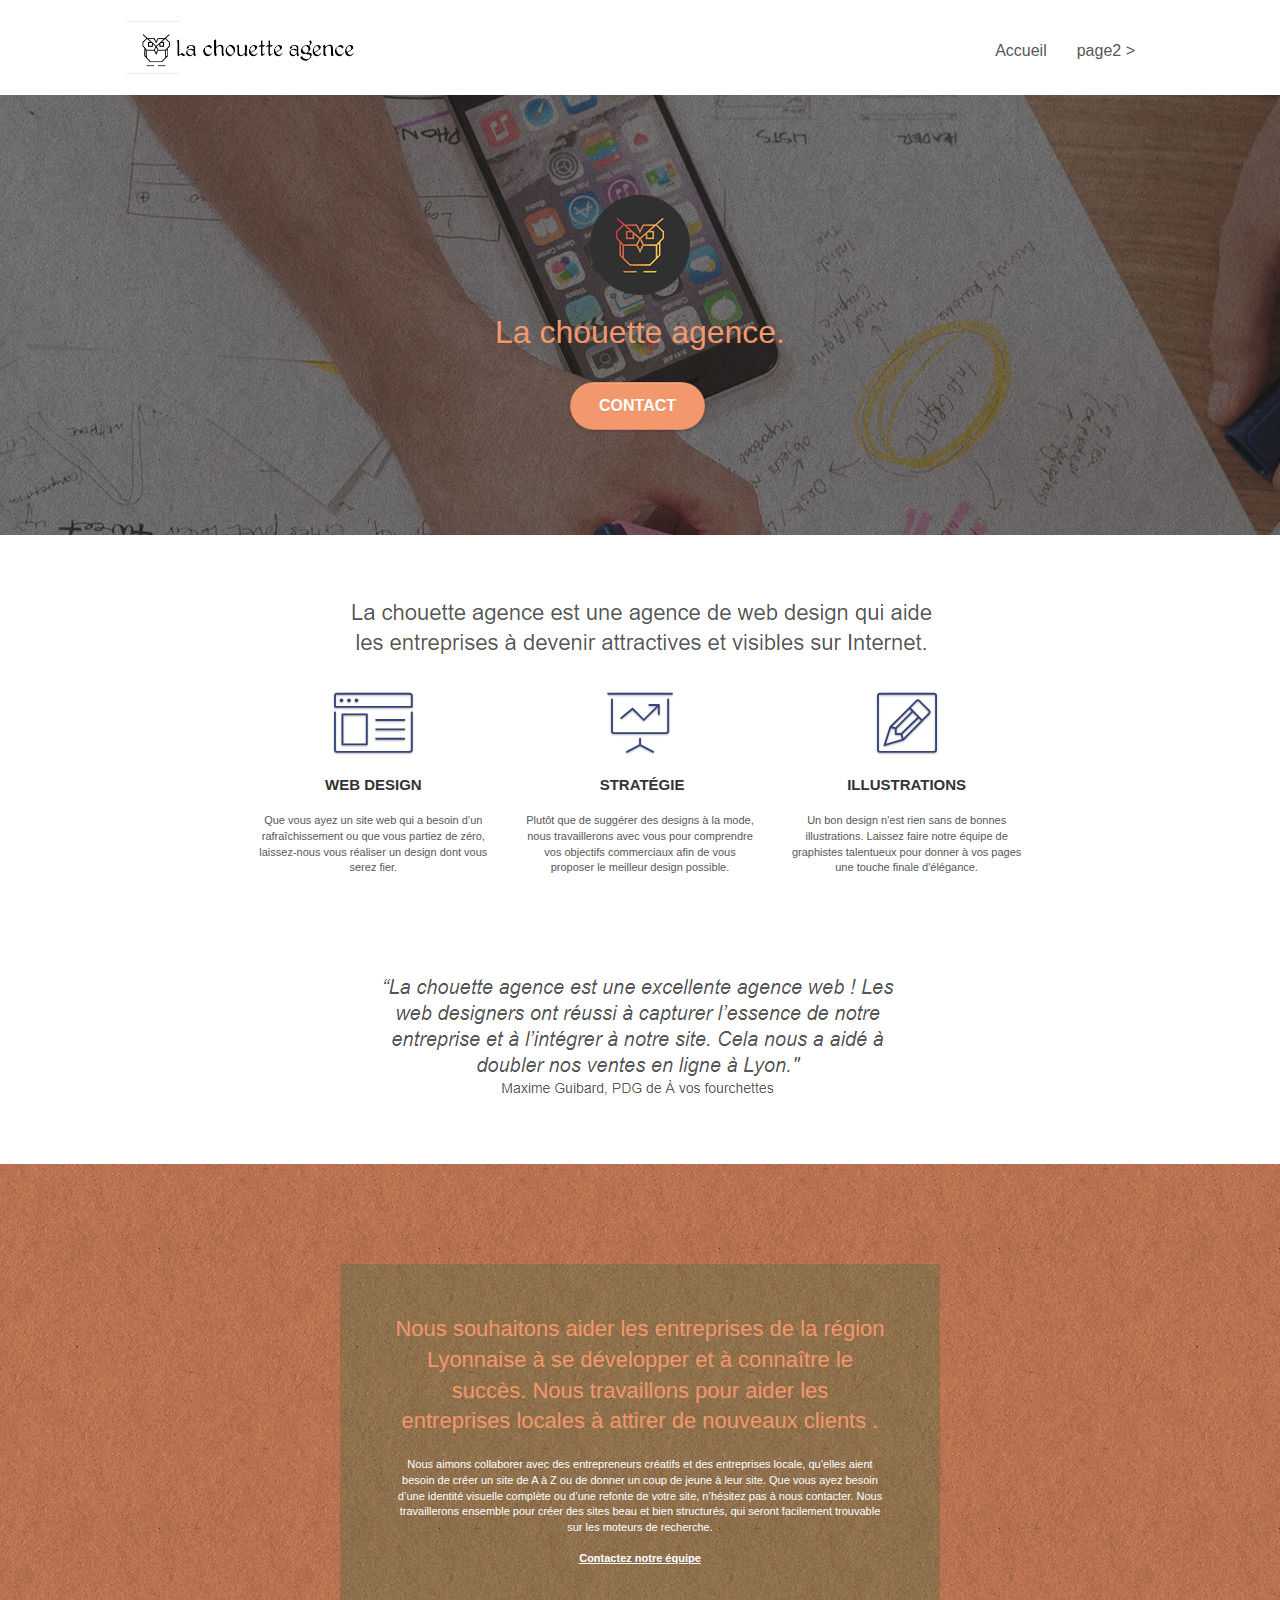
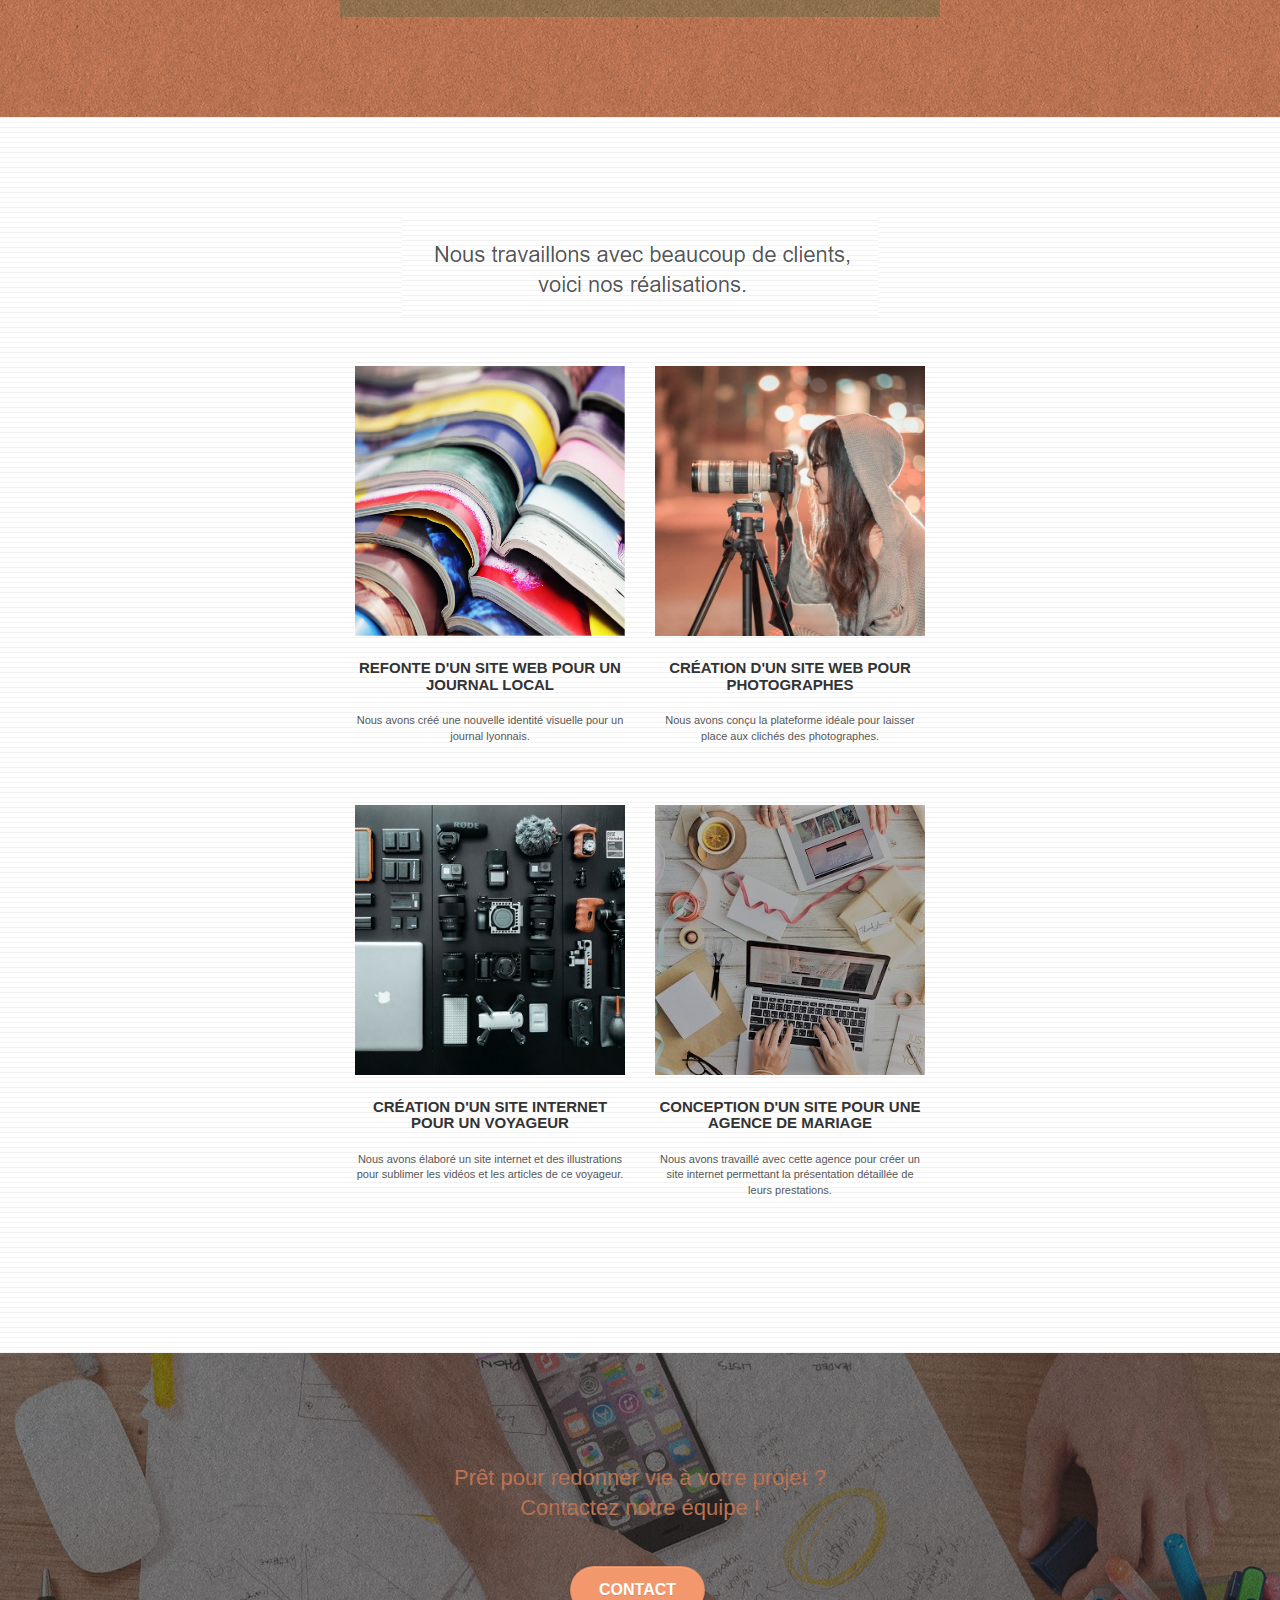
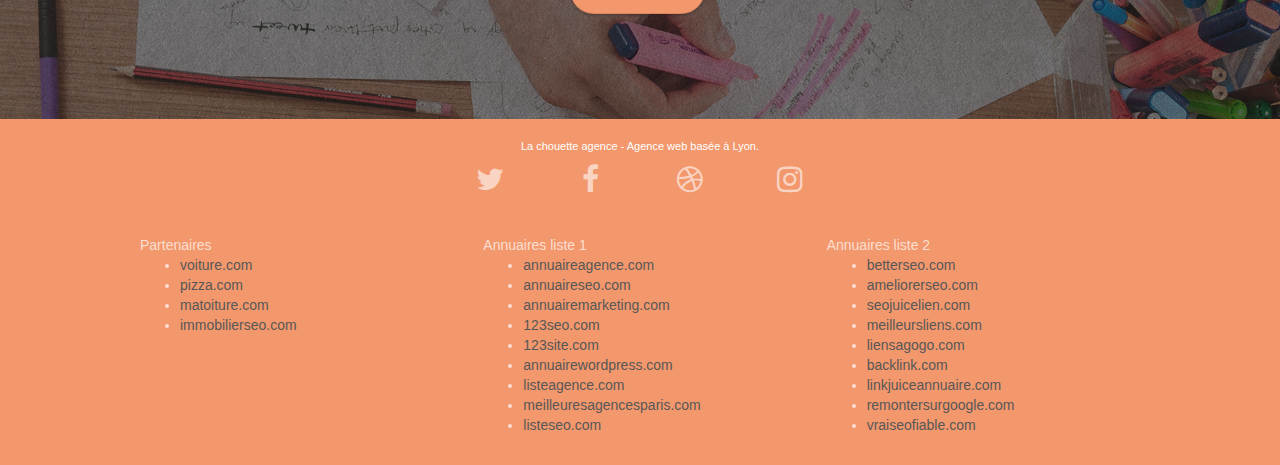
==== index.html @ cdc9b10b "3 - Indiquer les title sur pour l'accessibilité" ====
<!doctype html>
<html lang="fr">

<head>
	<meta charset="utf-8">
	<meta name="keywords"
		content="seo, google, site web, site internet, agence design paris, agence design, agence design,agence design,agence design,agence design,agence design,agence design,agence design,agence design">
	<meta name="description" content="">
	<meta name="viewport" content="width=device-width, initial-scale=1.0, viewport-fit=cover">
	<link rel="shortcut icon" type="image/png" href="favicon.jpg">

	<link rel="stylesheet" type="text/css" href="./css/bootstrap.css">
	<link rel="stylesheet" type="text/css" href="style.css">
	<link rel="stylesheet" type="text/css" href="./css/font-awesome.css">
	<link rel="stylesheet" type="text/css" href="./css/et-line.css">


	<script src="./js/jquery-2.1.0.js"></script>
	<script src="./js/bootstrap.js"></script>
	<script src="./js/blocs.js"></script>
	<script src="./js/jquery.touchSwipe.js" defer></script>
	<script src="./js/gmaps.js"></script>

	<title>.</title>


	<!-- Analytics -->

	<!-- Analytics END -->

</head>

<body>
	<!-- Principal conteneur -->
	<div class="page-container">

		<!-- bloc-0 -->
		<div class="bloc bgc-white l-bloc " id="bloc-0">
			<div class="container bloc-sm">

				<nav class="navbar row">
					<div class="navbar-header">
						<div class="keywords" style="color:#cccccc;font-size:1px;">Agence web à paris, stratégie web,
							web design, illustrations, design de site web, site web, web, internet, site internet, site
						</div>
						<a class="navbar-brand" href="index.html"><img src="img/la-chouette-agence.png"
								alt="paris web design logo agence web meilleure agence" height="40" /></a>
						<div class="keywords" style="color:#cccccc;font-size:1px;">Agence web à paris, stratégie web,
							web design, illustrations, design de site web, site web, web, internet, site internet, site
						</div>
						<button id="nav-toggle" type="button" class="ui-navbar-toggle navbar-toggle"
							data-toggle="collapse" data-target=".navbar-1">
							<span class="sr-only">Toggle navigation</span><span class="icon-bar"></span><span
								class="icon-bar"></span><span class="icon-bar"></span>
						</button>
					</div>
					<div class="collapse navbar-collapse navbar-1 special-dropdown-nav">
						<ul class="site-navigation nav navbar-nav">
							<li>
								<a href="index.html">Accueil</a>
							</li>
							<li>
							</li>
							<li>
								<a href="page2.html">page2 &gt;</a>
							</li>
						</ul>
					</div>
				</nav>
			</div>
		</div>
		<!-- bloc-0 END -->

		<!-- bloc-1-presentation -->
		<div class="bloc bgc-dark-slate-blue bg-banniere d-bloc bg-t-edge bloc-bg-texture texture-paper b-parallax"
			id="bloc-1-hero">
			<div class="container bloc-lg">
				<div class="row tight-width-whitespace">
					<div class="col-sm-12">
						<img src="img/logo.png" class="center-block image-resize-mode" width="100"
							alt="La chouette agence, agence web paris, création logo paris" />
						<h1 class="text-center hero-bloc-text tc-white ">
							La chouette agence.
						</h1>
						<div class="text-center">
							<a href="page2.html" class="btn btn-lg btn-clean btn-rd cta-hero btn-atomic-tangerine"
								id="cta-hero">Contact</a>
						</div>
					</div>
				</div>
			</div>
		</div>
		<!-- bloc-1-presentation END -->

		<!-- bloc-2-services -->
		<div class="bloc bgc-white l-bloc" id="bloc-2-services">
			<div class="container bloc-md">
				<div class="row">
					<div class="col-sm-12 text-center">
						<img alt="agence web, agence web paris, web design paris, stratégie web" src="img/title.png" />
					</div>
				</div>
				<div class="row voffset-lg med-width-whitespace">
					<div class="col-sm-4">
						<div class="text-center">
							<span class="et-icon-browser sm-shadow icon-dark-slate-blue icons icon-lg"></span>
						</div>
						<h3 class="mg-md text-center">
							Web design
						</h3>
						<p class="text-center ">
							Que vous ayez un site web qui a besoin d&rsquo;un rafraîchissement ou que vous partiez de
							zéro, laissez-nous vous réaliser un design dont vous serez fier.
						</p>
					</div>
					<div class="col-sm-4">
						<div class="text-center">
							<span class="et-icon-presentation sm-shadow icon-dark-slate-blue icons icon-lg"></span>
						</div>
						<h3 class="mg-md text-center">
							&nbsp;Stratégie
						</h3>
						<p class="text-center ">
							Plutôt que de suggérer des designs à la mode, nous travaillerons avec vous pour comprendre
							vos objectifs commerciaux afin de vous proposer le meilleur design possible.<br>
						</p>
					</div>
					<div class="col-sm-4">
						<div class="text-center">
							<span class="et-icon-edit sm-shadow icon-dark-slate-blue icons icon-lg"></span>
						</div>
						<h3 class="mg-md text-center">
							Illustrations
						</h3>
						<p class="text-center ">
							Un bon design n'est rien sans de bonnes illustrations. Laissez faire notre équipe de
							graphistes talentueux pour donner à vos pages une touche finale d'élégance.
						</p>
					</div>
				</div>
				<div class="row voffset-lg voffset">
					<div class="col-xs-12 col-md-8 col-md-offset-2 text-center">
						<img alt="agence web, agence web paris, web design paris, stratégie web"
							src="img/citation.png" />

					</div>
				</div>
			</div>
		</div>
		<!-- bloc-2-services END -->

		<!-- bloc-3-what-i-do -->
		<div class="bloc tc-white bgc-atomic-tangerine bg-presentation d-bloc bloc-bg-texture texture-paper b-parallax"
			id="bloc-3-what-i-do">
			<div class="container bloc-lg">
				<div class="row tight-width-whitespace black-background">
					<div class="col-sm-12">
						<h2 class="mg-md text-center tc-white">
							Nous souhaitons aider les entreprises de la région Lyonnaise à se développer et à connaître
							le succès. Nous travaillons pour aider les entreprises locales à attirer de nouveaux clients
							.<br>
						</h2>
						<p class="text-center white">
							Nous aimons collaborer avec des entrepreneurs créatifs et des entreprises locale, qu’elles
							aient besoin de créer un site de A à Z ou de donner un coup de jeune à leur site. Que vous
							ayez besoin d’une identité visuelle complète ou d’une refonte de votre site, n’hésitez pas à
							nous contacter. Nous travaillerons ensemble pour créer des sites beau et bien structurés,
							qui seront facilement trouvable sur les moteurs de recherche. <br><br><a
								class="ltc-white bold-link" href="page2.html">Contactez notre équipe</a><br>
						</p>
					</div>
				</div>
			</div>
		</div>
		<!-- bloc-3-what-i-do END -->

		<!-- bloc-4-portfolio -->
		<div class="bloc bgc-white bg-lines-h2-bg bg-repeat l-bloc" id="bloc-4-portfolio">
			<div class="container bloc-lg">
				<div class="row">
					<div class="col-sm-12 text-center">
						<img alt="agence web, agence web paris, web design paris, stratégie web" src="img/title2.png" />
					</div>
				</div>
				<div class="row tight-width-whitespace portfolio-row">
					<div class="col-sm-6">
						<a href="#" data-lightbox="img/1.jpg" data-gallery-id="gallery-1"
							data-caption="Refonte d'un site web pour un journal local" data-frame="snapshot-lb"><img
								src="img/1.jpg"
								alt="paris web design logo agence web meilleure agence et refonte site web journal"
								class="img-responsive portfolio-thumb" /></a>
						<h3 class="mg-md text-center">
							Refonte d'un site web pour un journal local
						</h3>
						<p class="text-center">
							Nous avons créé une nouvelle identité visuelle pour un journal lyonnais.
						</p>
					</div>
					<div class="col-sm-6">
						<a href="#" data-lightbox="img/2.jpg" data-gallery-id="gallery-1"
							data-caption="Création d'un site web pour photographes" data-frame="snapshot-lb"><img
								src="img/2.jpg" class="img-responsive portfolio-thumb"
								alt="paris web design logo agence web meilleure agence, Création d'un site web pour photographes" /></a>
						<h3 class="mg-md text-center">
							Création d'un site web pour photographes
						</h3>
						<p class="text-center">
							Nous avons conçu la plateforme idéale pour laisser place aux clichés des photographes.
						</p>
					</div>
				</div>
				<div class="row tight-width-whitespace portfolio-row">
					<div class="col-sm-6">
						<a href="#" data-lightbox="img/3.bmp" data-gallery-id="gallery-1"
							data-caption="Création d'un site internet pour un voyageur" data-frame="snapshot-lb"><img
								src="img/3.bmp" class="img-responsive portfolio-thumb"
								alt="paris web design logo agence web meilleure agence, Création d'un site web pour voyageur" /></a>
						<h3 class="mg-md text-center">
							Création d'un site internet pour un voyageur
						</h3>
						<p class="text-center">
							Nous avons élaboré un site internet et des illustrations pour sublimer les vidéos et les
							articles de ce voyageur.
						</p>
					</div>
					<div class="col-sm-6">
						<a href="#" data-lightbox="img/4.bmp" data-gallery-id="gallery-1"
							data-caption="Conception d'un site pour une agence de mariage" data-frame="snapshot-lb"><img
								src="img/4.bmp" class="img-responsive portfolio-thumb"
								alt="paris web design logo agence web meilleure agence, Création d'un site web pour agence de mariage" /></a>
						<h3 class="mg-md text-center">
							Conception d'un site pour une agence de mariage
						</h3>
						<p class="text-center">
							Nous avons travaillé avec cette agence pour créer un site internet permettant la
							présentation détaillée de leurs prestations.
						</p>
					</div>
				</div>
			</div>
		</div>
		<!-- bloc-4-portfolio END -->

		<!-- bloc-5-cta -->
		<div class="bloc bgc-dark-slate-blue bg-banniere d-bloc bloc-bg-texture texture-paper" id="bloc-5-cta">
			<div class="container bloc-lg">
				<div class="row">
					<h2 class="mg-md text-center tc-white">
						Prêt pour redonner vie à votre projet ?<br>Contactez notre équipe !
					</h2>
					<div class="col-sm-12 text-center">
						<a href="page2.html"
							class="btn btn-atomic-tangerine btn-clean btn-rd btn-lg cta-hero">Contact</a>
					</div>
				</div>
			</div>
		</div>
		<!-- bloc-5-cta END -->

		<!-- Footer - bloc-8 -->
		<div class="bloc bgc-atomic-tangerine d-bloc" id="bloc-8">
			<div class="container bloc-sm">
				<div class="row">
					<div class="col-sm-12">
						<p class="text-center white">
							La chouette agence - Agence web basée à Lyon.<br>
						</p>
						<div class="row row-no-gutters social">
							<div class="col-sm-3">
								<div class="text-center">
									<a class="social" title="twitter" href="index.html"><span class="fa fa-twitter icon-md"></span></a>
								</div>
							</div>
							<div class="col-sm-3">
								<div class="text-center">
									<a class="social" title="facebook" href="index.html"><span class="fa fa-facebook icon-md"></span></a>
								</div>
							</div>
							<div class="col-sm-3">
								<div class="text-center">
									<a class="social" title="dribble" href="index.html"><span class="fa fa-dribbble icon-md"></span></a>
								</div>
							</div>
							<div class="col-sm-3">
								<div class="text-center">
									<a class="social" title="instagram" href="index.html"><span
											class="fa fa-instagram icon-md"></span></a>
								</div>
							</div>
							<div class="keywords" style="color:#F3976C;">Agence web à paris, stratégie web, web design,
								illustrations, design de site web, site web, web, internet, site internet, site</div>
						</div>
						<div class="row">
							<div class="col-sm-4">
								Partenaires
								<ul>
									<li><a href="voiture.com">voiture.com</a></li>
									<li><a href="pizza.com">pizza.com</a></li>
									<li><a href="matoiture.com">matoiture.com</a></li>
									<li><a href="immobilierseo.com">immobilierseo.com</a></li>
								</ul>
							</div>
							<div class="col-sm-4">
								Annuaires liste 1
								<ul>
									<li><a href="annuaireagence.com">annuaireagence.com</a></li>
									<li><a href="annuaireseo.com">annuaireseo.com</a></li>
									<li><a href="annuairemarketing.com">annuairemarketing.com</a></li>
									<li><a href="123seoture.com">123seo.com</a></li>
									<li><a href="123site.com">123site.com</a></li>
									<li><a href="annuairewordpress.com">annuairewordpress.com</a></li>
									<li><a href="listeagence.com">listeagence.com</a></li>
									<li><a href="meilleuresagencesparis.com">meilleuresagencesparis.com</a></li>
									<li><a href="listeseo.com">listeseo.com</a></li>
								</ul>
							</div>
							<div class="col-sm-4">
								Annuaires liste 2
								<ul>
									<li><a href="betterseo.com">betterseo.com</a></li>
									<li><a href="ameliorerseo.com">ameliorerseo.com</a></li>
									<li><a href="seojuicelien.com">seojuicelien.com</a></li>
									<li><a href="meilleursliens.com">meilleursliens.com</a></li>
									<li><a href="liensagogo.com">liensagogo.com</a></li>
									<li><a href="backlink.com">backlink.com</a></li>
									<li><a href="linkjuiceannuaire.com">linkjuiceannuaire.com</a></li>
									<li><a href="remontersurgoogle.com">remontersurgoogle.com</a></li>
									<li><a href="vraiseofiable.com">vraiseofiable.com</a></li>
								</ul>
							</div>
						</div>
					</div>
				</div>
			</div>
		</div>
		<!-- Footer - bloc-8 END -->

	</div>
	<!-- Principal conteneur END -->


</body>

</html>
---- style.css ----
body {
    margin: 0;
    padding: 0;
    background: #FFF;
    overflow-x: hidden;
    -webkit-font-smoothing: antialiased;
    -moz-osx-font-smoothing: grayscale;
}

a,
button {
    transition: all .3s ease-in-out;
    outline: none!important;
}

a:hover {
    text-decoration: none;
    cursor: pointer;
}

#page-loading-blocs-notifaction {
    position: fixed;
    top: 0;
    bottom: 0;
    width: 100%;
    z-index: 100000;
    background: #FFFFFF url("img/pageload-spinner.gif") no-repeat center center;
}

.bloc {
    width: 100%;
    clear: both;
    background: 50% 50% no-repeat;
    padding: 0 50px;
    -webkit-background-size: cover;
    -moz-background-size: cover;
    -o-background-size: cover;
    background-size: cover;
    position: relative;
}

.bloc .container {
    padding-left: 0;
    padding-right: 0;
}

.bloc-lg {
    padding: 100px 50px;
}

.bloc-md {
    padding: 50px;
}

.bloc-sm {
    padding: 20px 50px;
}

.bg-center,
.bg-l-edge,
.bg-r-edge,
.bg-t-edge,
.bg-b-edge,
.bg-tl-edge,
.bg-bl-edge,
.bg-tr-edge,
.bg-br-edge,
.bg-repeat {
    -webkit-background-size: auto!important;
    -moz-background-size: auto!important;
    -o-background-size: auto!important;
    background-size: auto!important;
}

.bg-repeat {
    background: repeat;
}

.bg-t-edge {
    background: top no-repeat;
}

.bloc-bg-texture::before {
    content: "";
    background-size: 2px 2px;
    position: absolute;
    top: 0;
    bottom: 0;
    left: 0;
    right: 0;
}

.texture-paper::before {
    background: url("img/texture-paper.png");
    background-size: 280px 280px;
}

.b-parallax {
    background-attachment: fixed;
}

.d-bloc {
    color: rgba(255, 255, 255, .7);
}

.d-bloc button:hover {
    color: rgba(255, 255, 255, .9);
}

.d-bloc .icon-round,
.d-bloc .icon-square,
.d-bloc .icon-rounded,
.d-bloc .icon-semi-rounded-a,
.d-bloc .icon-semi-rounded-b {
    border-color: rgba(255, 255, 255, .9);
}

.d-bloc .divider-h span {
    border-color: rgba(255, 255, 255, .2);
}

.d-bloc .a-btn,
.d-bloc .navbar a,
.d-bloc .navbar-brand,
.d-bloc a .icon-sm,
.d-bloc a .icon-md,
.d-bloc a .icon-lg,
.d-bloc a .icon-xl,
.d-bloc h1 a,
.d-bloc h2 a,
.d-bloc h3 a,
.d-bloc h4 a,
.d-bloc h5 a,
.d-bloc h6 a,
.d-bloc p a {
    color: rgba(255, 255, 255, .6);
}

.d-bloc .a-btn:hover,
.d-bloc .navbar a:hover,
.d-bloc .navbar-brand:hover,
.d-bloc a:hover .icon-sm,
.d-bloc a:hover .icon-md,
.d-bloc a:hover .icon-lg,
.d-bloc a:hover .icon-xl,
.d-bloc h1 a:hover,
.d-bloc h2 a:hover,
.d-bloc h3 a:hover,
.d-bloc h4 a:hover,
.d-bloc h5 a:hover,
.d-bloc h6 a:hover,
.d-bloc p a:hover {
    color: rgba(255, 255, 255, 1);
}

.d-bloc .navbar-toggle .icon-bar {
    background: rgba(255, 255, 255, 1);
}

.d-bloc .btn-wire,
.d-bloc .btn-wire:hover {
    color: rgba(255, 255, 255, 1);
    border-color: rgba(255, 255, 255, 1);
}

.d-bloc .panel {
    color: rgba(0, 0, 0, .5);
}

.d-bloc .panel button:hover {
    color: rgba(0, 0, 0, .7);
}

.d-bloc .panel icon {
    border-color: rgba(0, 0, 0, .7);
}

.d-bloc .panel .divider-h span {
    border-color: rgba(0, 0, 0, .1);
}

.d-bloc .panel .a-btn {
    color: rgba(0, 0, 0, .6);
}

.d-bloc .panel .a-btn:hover {
    color: rgba(0, 0, 0, 1);
}

.d-bloc .panel .btn-wire,
.d-bloc .panel .btn-wire:hover {
    color: rgba(0, 0, 0, .7);
    border-color: rgba(0, 0, 0, .3);
}

.d-bloc .panel,
.l-bloc {
    color: rgba(0, 0, 0, .5);
}

.d-bloc .panel button:hover,
.l-bloc button:hover {
    color: rgba(0, 0, 0, .7);
}

.l-bloc .icon-round,
.l-bloc .icon-square,
.l-bloc .icon-rounded,
.l-bloc .icon-semi-rounded-a,
.l-bloc .icon-semi-rounded-b {
    border-color: rgba(0, 0, 0, .7);
}

.d-bloc .panel .divider-h span,
.l-bloc .divider-h span {
    border-color: rgba(0, 0, 0, .1);
}

.d-bloc .panel .a-btn,
.l-bloc .a-btn,
.l-bloc .navbar a,
.l-bloc .navbar-brand,
.l-bloc a .icon-sm,
.l-bloc a .icon-md,
.l-bloc a .icon-lg,
.l-bloc a .icon-xl,
.l-bloc h1 a,
.l-bloc h2 a,
.l-bloc h3 a,
.l-bloc h4 a,
.l-bloc h5 a,
.l-bloc h6 a,
.l-bloc p a {
    color: rgba(0, 0, 0, .6);
}

.d-bloc .panel .a-btn:hover,
.l-bloc .a-btn:hover,
.l-bloc .navbar a:hover,
.l-bloc .navbar-brand:hover,
.l-bloc a:hover .icon-sm,
.l-bloc a:hover .icon-md,
.l-bloc a:hover .icon-lg,
.l-bloc a:hover .icon-xl,
.l-bloc h1 a:hover,
.l-bloc h2 a:hover,
.l-bloc h3 a:hover,
.l-bloc h4 a:hover,
.l-bloc h5 a:hover,
.l-bloc h6 a:hover,
.l-bloc p a:hover {
    color: rgba(0, 0, 0, 1);
}

.l-bloc .navbar-toggle .icon-bar {
    color: rgba(0, 0, 0, .6);
}

.d-bloc .panel .btn-wire,
.d-bloc .panel .btn-wire:hover,
.l-bloc .btn-wire,
.l-bloc .btn-wire:hover {
    color: rgba(0, 0, 0, .7);
    border-color: rgba(0, 0, 0, .3);
}

.voffset {
    margin-top: 30px;
}

.voffset-lg {
    margin-top: 80px;
}

.row-no-gutters {
    margin-right: 0;
    margin-left: 0;
}

.row.row-no-gutters > [class^="col-"],
.row.row-no-gutters > [class*=" col-"] {
    padding-right: 0;
    padding-left: 0;
}

#bloc-1-hero h1 {
    font-size: 32px;
}

.navbar {
    margin-bottom: 0;
    z-index: 1;
}

.navbar-brand {
    height: auto;
    padding: 3px 15px;
    font-size: 25px;
    font-weight: normal;
    font-weight: 600;
    line-height: 44px;
}

.navbar-brand img {
    max-height: 200px;
    margin: 0 5px 0 0;
    display: inline;
}

.navbar-brand img[src$=svg] {
    min-width: 100px;
}

.nav-center .navbar-brand img {
    margin: 0;
}

.navbar .nav {
    padding-top: 2px;
    margin-right: -16px;
    float: right;
    z-index: 1;
}

.nav > li {
    float: left;
    margin-top: 4px;
    font-size: 16px;
}

.navbar-nav .open .dropdown-menu > li > a {
    text-align: inherit;
}

.nav > li a:hover,
.nav > li a:focus {
    background: transparent;
}

.navbar-toggle {
    margin: 10px 10px 0 0;
    border: 0px;
}

.navbar-toggle:hover {
    background: transparent!important;
}

.navbar-toggle .icon-bar {
    background-color: rgba(0, 0, 0, .5);
    width: 26px;
}

.nav-invert .navbar .nav {
    float: left;
}

.nav-invert .navbar-header,
.nav-invert .navbar-brand {
    float: right;
    position: relative;
    z-index: 2;
}

@media (min-width: 768px) {
    .site-navigation {
        position: absolute;
        top: 50%;
        right: 20px;
        transform: translate(0, -50%);
        -webkit-transform: translateY(-50%);
    }
    .nav > li .dropdown-menu a,
    .nav > li .dropdown-menu a:hover {
        color: #484848;
    }
    .nav-invert .site-navigation {
        left: 0;
        right: 0;
    }
    .nav-center {
        text-align: center;
    }
    .nav-center .navbar-header {
        width: 100%;
    }
    .nav-center .navbar-header,
    .nav-center .navbar-brand,
    .nav-center .nav > li {
        float: none;
        display: inline-block;
    }
    .nav-center .site-navigation {
        position: relative;
        width: 100%;
        right: 0;
        margin-right: 0px;
        margin-top: 20px;
    }
    .nav-center.mini-nav .navbar-toggle {
        float: none;
        margin: 10px auto 0;
    }
}

.nav > li > .dropdown a {
    background: none!important;
    display: block;
    padding: 14px 15px;
}

nav .caret {
    margin: 0 5px;
}

.dropdown-menu .dropdown-menu {
    top: -8px;
    left: 100%;
}

.dropdown-menu .dropmenu-flow-right {
    top: 100%;
    left: 0;
    margin-left: -1px;
    border-top-left-radius: 0;
    border-top-right-radius: 0;
}

.dropdown-menu .dropdown span {
    border: 4px solid black;
    border-top-color: transparent;
    border-right-color: transparent;
    border-bottom-color: transparent;
    margin: 6px -5px 0 0!important;
    float: right;
}

.mg-md {
    margin-top: 10px;
    margin-bottom: 20px;
}

.mg-lg {
    margin-top: 10px;
    margin-bottom: 40px;
}

.btn {
    margin: 0 5px 5px 0;
}

.btn.pull-right {
    margin: 0 0 5px 5px;
}

.btn-d,
.btn-d:hover,
.btn-d:focus {
    color: #FFF;
    background: rgba(0, 0, 0, .3);
}

button {
    outline: none!important;
}

.btn-rd {
    border-radius: 40px;
}

.btn-clean {
    border: 1px solid rgba(0, 0, 0, .08);
    border-bottom-color: rgba(0, 0, 0, .1);
    text-shadow: 0 1px 0 rgba(0, 0, 1, .1);
    box-shadow: 0 1px 3px rgba(0, 0, 1, .25), inset 0 1px 0 0 rgba(255, 255, 255, .15);
}

.icon-md {
    font-size: 30px!important;
}

.icon-lg {
    font-size: 60px!important;
}

.sm-shadow {
    text-shadow: 0 1px 2px rgba(0, 0, 0, .3);
}

.panel-sq,
.panel-sq .panel-heading,
.panel-sq .panel-footer {
    border-radius: 0;
}

.panel-rd {
    border-radius: 30px;
}

.panel-rd .panel-heading {
    border-radius: 29px 29px 0 0;
}

.panel-rd .panel-footer {
    border-radius: 0 0 29px 29px;
}

.form-control {
    border-color: rgba(0, 0, 0, .1);
    box-shadow: none;
}

.scrollToTop {
    width: 40px;
    height: 40px;
    position: fixed;
    bottom: 20px;
    right: 20px;
    opacity: 0;
    z-index: 500;
    transition: all .3s ease-in-out;
}

.scrollToTop span {
    margin-top: 6px;
}

.showScrollTop {
    font-size: 14px;
    opacity: 1;
}

a[data-lightbox] {
    position: relative;
    display: block;
    text-align: center;
}

a[data-lightbox]:hover::before {
    content: "+";
    font-family: "HelveticaNeue-Light", "Helvetica Neue Light", "Helvetica Neue", Helvetica, Arial;
    font-size: 32px;
    width: 50px;
    height: 50px;
    margin-left: -25px;
    border-radius: 50%;
    background: rgba(0, 0, 0, .6);
    color: #FFF;
    font-weight: 100;
    z-index: 1;
    position: absolute;
    top: 50%;
    transform: translateY(-50%);
    -webkit-transform: translateY(-50%);
}

a[data-lightbox]:hover img {
    opacity: 0.6;
    -webkit-animation-fill-mode: none;
    animation-fill-mode: none;
}

#lightbox-modal {
    display: flex;
    align-items: center;
}

#lightbox-modal .modal-dialog {
    width: 90%;
    max-width: 900px;
    margin: 0 auto 0;
}

#lightbox-modal .modal-dialog img {
    max-height: 90vh;
    margin: 0 auto;
}

.lightbox-caption {
    padding: 20px;
    color: #FFF;
    background: rgba(0, 0, 0, .5);
    position: absolute;
    left: 15px;
    right: 15px;
    bottom: 5px;
}

.close-lightbox {
    color: #FFF;
    font-size: 30px;
    position: absolute;
    top: 20px;
    right: 20px;
    z-index: 20;
    background: rgba(0, 0, 0, .5);
    border: none;
    line-height: 30px;
    padding: 0 9px 5px;
    opacity: 0.3;
}

.close-lightbox:hover,
.next-lightbox:hover,
.prev-lightbox:hover {
    opacity: 1.0;
    color: #FFF;
}

.next-lightbox,
.prev-lightbox {
    font-size: 20px;
    color: rgba(255, 255, 255, .9);
    background: rgba(0, 0, 0, .5);
    transition: all .2s ease-in-out;
    position: absolute;
    top: 45%;
    z-index: 1;
    opacity: 0.4;
}

.next-lightbox {
    padding: 6px 8px 1px 13px;
    right: 25px;
}

.prev-lightbox {
    padding: 6px 13px 1px 10px;
    left: 25px;
}

.snapshot-lb .modal-body {
    padding-bottom: 45px;
}

.snapshot-lb .lightbox-caption {
    padding: 0;
    color: rgba(0, 0, 0, .5);
    background: none;
}

h1,
h2,
h3,
h4,
h5,
h6,
p,
label,
.btn,
a {
    font-family: "helvetica";
    font-weight: 400;
    color: #575757!important;
}

.container {
    max-width: 1000px;
}

.hero-bloc-text {
    font-size: 38px;
}

.hero-bloc-text-sub {
    font-size: 36px;
}

.statement-bloc-text {
    line-height: 26px;
    font-style: italic;
    font-size: 20px;
    text-align: center;
    font-weight: lighter;
    max-width: 520px;
    margin: auto auto auto auto;
}

p {
    font-size: 11px;
}

.tight-width-whitespace {
    max-width: 600px;
    margin: auto auto auto auto;
}

.h1 {
    font-size: 20px;
    font-family: "Open Sans";
}

.cta-hero {
    margin-top: 22px;
    color: #FFFFFF!important;
    text-transform: uppercase;
    padding: 12px 28px 12px 28px;
    font-size: 16px;
    font-weight: 700;
}

.social {
    max-width: 400px;
    margin: auto auto auto auto;
}

h2 {
    font-size: 22px;
    line-height: 1.4em;
}

h3 {
    font-size: 15px;
    text-transform: uppercase;
    font-weight: 700;
    color: #333333!important;
}

.med-width-whitespace {
    max-width: 800px;
    margin: auto auto auto auto;
    box-shadow: 0px 0px 0px #000000;
}

h1 {
    color: #333333!important;
}

h4 {
    color: #333333!important;
}

.icons {
    margin-bottom: 14px;
    margin-top: 24px;
}

.white {
    color: #FFFFFF!important;
}

.portfolio-thumb {
    margin-bottom: 24px;
}

.portfolio-row {
    margin-bottom: 44px;
    margin-top: 50px;
}

.avatar {
    box-shadow: 0px 4px 9px rgba(0, 0, 0, 0.3);
}

.black-background {
    background-color: rgba(165, 147, 99, 0.7);
    padding: 40px 40px 40px 40px;
}

.bold-link {
    font-weight: 900;
    text-decoration: underline!important;
}

.bgc-white {
    background-color: #FFFFFF;
}

.bgc-dark-slate-blue {
    background-color: #364577;
}

.bgc-atomic-tangerine {
    background-color: #F3976C;
}

.tc-white {
    color: #F3976C!important;
}

.btn-atomic-tangerine {
    background: #F3976C;
    color: #FFFFFF!important;
}

.btn-atomic-tangerine:hover {
    background: #c27956!important;
    color: #FFFFFF!important;
}

.ltc-white {
    color: #FFFFFF!important;
}

.ltc-white:hover {
    color: #cccccc!important;
}

.ltc-atomic-tangerine {
    color: #F3976C!important;
}

.ltc-atomic-tangerine:hover {
    color: #c27956!important;
}

.icon-dark-slate-blue {
    color: #364577!important;
    border-color: #364577!important;
}

.bg-dots-bg {
    background-image: url("img/dots-bg.png");
}

.bg-lines-h2-bg {
    background-image: url("img/lines-h2-bg.png");
}

.bg-banniere {
    background-image: url("img/la-chouette-agence-banniere.jpg");
}

.bg-presentation {
    background-image: url("img/image-de-presentation.bmp");
}

@media (max-width: 1024px) {
    .bloc {
        padding-left: 20px;
        padding-right: 20px;
    }
    .bloc.full-width-bloc,
    .bloc-tile-2.full-width-bloc .container,
    .bloc-tile-3.full-width-bloc .container,
    .bloc-tile-4.full-width-bloc .container {
        padding-left: 0;
        padding-right: 0;
    }
}

@media (max-width: 992px) and (min-width: 768px) {
    .navbar .nav {
        max-width: 80%
    }
    .nav-center.navbar .nav {
        max-width: 100%
    }
}

@media only screen and (min-device-width: 768px) and (max-device-width: 1024px) and (orientation: landscape) {
    .b-parallax {
        background-attachment: scroll;
    }
}

@media only screen and (min-device-width: 1024px) and (max-device-width: 1366px) and (-webkit-min-device-pixel-ratio: 1.5) {
    .b-parallax {
        background-attachment: scroll;
    }
}

@media (max-width: 991px) {
    .container {
        width: 100%;
    }
    .b-parallax {
        background-attachment: scroll;
    }
    .page-container,
    #hero-bloc {
        overflow-x: hidden;
        position: relative;
    }
    .bloc {
        padding-left: constant(safe-area-inset-left);
        padding-right: constant(safe-area-inset-right);
    }
    .bloc-group,
    .bloc-group .bloc {
        display: block;
        width: 100%;
    }
    .bloc-fill-screen .fill-bloc-top-edge,
    .bloc-fill-screen .fill-bloc-bottom-edge {
        padding: 0 20px;
        padding-left: constant(safe-area-inset-left);
        padding-right: constant(safe-area-inset-right);
    }
}

@media (max-width: 767px) {
    .page-container {
        overflow-x: hidden;
        position: relative;
    }
    h1,
    h2,
    h3,
    h4,
    h5,
    h6,
    p,
    #disqus_thread {
        padding-left: 10px!important;
        padding-right: 10px!important;
    }
    .b-parallax {
        background-attachment: scroll;
    }
    .navbar .nav {
        padding-top: 0;
        border-top: 1px solid rgba(0, 0, 0, .2);
        float: none!important;
    }
    .navbar.row {
        margin-left: 0;
        margin-right: 0;
    }
    .site-navigation {
        position: inherit;
        transform: none;
        -webkit-transform: none;
        -ms-transform: none;
    }
    .nav > li {
        margin-top: 0;
        border-bottom: 1px solid rgba(0, 0, 0, .1);
        background: rgba(0, 0, 0, .05);
        text-align: left;
        padding-left: 15px;
        width: 100%;
    }
    .nav > li:hover {
        background: rgba(0, 0, 0, .08);
    }
    .dropdown .dropdown a .caret {
        float: none;
        margin: 5px 0 0 10px!important;
        border: 4px solid black;
        border-bottom-color: transparent;
        border-right-color: transparent;
        border-left-color: transparent;
    }
    #hero-bloc .navbar .nav {
        background: rgba(0, 0, 0, .8);
    }
    #hero-bloc .navbar .nav a {
        color: rgba(255, 255, 255, .6);
    }
    .hero {
        padding: 50px 0;
    }
    .hero-nav {
        left: -1px;
        right: -1px;
    }
    .navbar-collapse {
        padding: 0;
        overflow-x: hidden;
        -webkit-box-shadow: none;
        box-shadow: none;
    }
    .navbar-brand img {
        max-height: 40px;
        width: auto;
    }
    .nav-invert .navbar-header {
        float: none;
        width: 100%;
    }
    .nav-invert .navbar-toggle {
        float: left;
        margin-left: 10px;
    }
    .bloc {
        padding-left: 0;
        padding-right: 0;
    }
    .bloc-xxl,
    .bloc-xl,
    .bloc-lg {
        padding: 40px 0;
    }
    .bloc-sm,
    .bloc-md {
        padding-left: 0;
        padding-right: 0;
    }
    .bloc-tile-2 .container,
    .bloc-tile-3 .container,
    .bloc-tile-4 .container,
    .bloc-fill-screen .fill-bloc-top-edge,
    .bloc-fill-screen .fill-bloc-bottom-edge {
        padding-left: 0;
        padding-right: 0;
    }
    .a-block {
        padding: 0 10px;
    }
    .btn-dwn {
        display: none;
    }
    .voffset {
        margin-top: 5px;
    }
    .voffset-md {
        margin-top: 20px;
    }
    .voffset-lg {
        margin-top: 30px;
    }
    form {
        padding: 5px;
    }
    .close-lightbox {
        display: inline-block;
    }
    .blocsapp-device-iphone5 {
        background-size: 216px 425px;
        padding-top: 60px;
        width: 216px;
        height: 425px;
    }
    .blocsapp-device-iphone5 img {
        width: 180px;
        height: 320px;
    }
}

@media (max-width: 400px) {
    .bloc {
        padding-left: 0;
        padding-right: 0;
    }
}

@media (max-width: 767px) {
    .bloc-mob-center-text {
        text-align: center;
    }
}
---- css/et-line.css ----
@font-face {
    font-family: et-line;
    src: url(../fonts/et-line.eot);
    src: url(../fonts/et-line.eot?#iefix) format('embedded-opentype'), url(../fonts/et-line.woff) format('woff'), url(../fonts/et-line.ttf) format('truetype'), url(../fonts/et-line.svg#et-line) format('svg');
    font-weight: 400;
    font-style: normal
}

.et-icon-adjustments,
.et-icon-alarmclock,
.et-icon-anchor,
.et-icon-aperture,
.et-icon-attachment,
.et-icon-bargraph,
.et-icon-basket,
.et-icon-beaker,
.et-icon-bike,
.et-icon-book-open,
.et-icon-briefcase,
.et-icon-browser,
.et-icon-calendar,
.et-icon-camera,
.et-icon-caution,
.et-icon-chat,
.et-icon-circle-compass,
.et-icon-clipboard,
.et-icon-clock,
.et-icon-cloud,
.et-icon-compass,
.et-icon-desktop,
.et-icon-dial,
.et-icon-document,
.et-icon-documents,
.et-icon-download,
.et-icon-dribbble,
.et-icon-edit,
.et-icon-envelope,
.et-icon-expand,
.et-icon-facebook,
.et-icon-flag,
.et-icon-focus,
.et-icon-gears,
.et-icon-genius,
.et-icon-gift,
.et-icon-global,
.et-icon-globe,
.et-icon-googleplus,
.et-icon-grid,
.et-icon-happy,
.et-icon-hazardous,
.et-icon-heart,
.et-icon-hotairballoon,
.et-icon-hourglass,
.et-icon-key,
.et-icon-laptop,
.et-icon-layers,
.et-icon-lifesaver,
.et-icon-lightbulb,
.et-icon-linegraph,
.et-icon-linkedin,
.et-icon-lock,
.et-icon-magnifying-glass,
.et-icon-map,
.et-icon-map-pin,
.et-icon-megaphone,
.et-icon-mic,
.et-icon-mobile,
.et-icon-newspaper,
.et-icon-notebook,
.et-icon-paintbrush,
.et-icon-paperclip,
.et-icon-pencil,
.et-icon-phone,
.et-icon-picture,
.et-icon-pictures,
.et-icon-piechart,
.et-icon-presentation,
.et-icon-pricetags,
.et-icon-printer,
.et-icon-profile-female,
.et-icon-profile-male,
.et-icon-puzzle,
.et-icon-quote,
.et-icon-recycle,
.et-icon-refresh,
.et-icon-ribbon,
.et-icon-rss,
.et-icon-sad,
.et-icon-scissors,
.et-icon-scope,
.et-icon-search,
.et-icon-shield,
.et-icon-speedometer,
.et-icon-strategy,
.et-icon-streetsign,
.et-icon-tablet,
.et-icon-target,
.et-icon-telescope,
.et-icon-toolbox,
.et-icon-tools,
.et-icon-tools-2,
.et-icon-trophy,
.et-icon-tumblr,
.et-icon-twitter,
.et-icon-upload,
.et-icon-video,
.et-icon-wallet,
.et-icon-wine {
    font-family: et-line;
    speak: none;
    font-style: normal;
    font-weight: 400;
    font-variant: normal;
    text-transform: none;
    line-height: 1;
    -webkit-font-smoothing: antialiased;
    -moz-osx-font-smoothing: grayscale;
    display: inline-block
}

.et-icon-mobile:before {
    content: "\e000"
}

.et-icon-laptop:before {
    content: "\e001"
}

.et-icon-desktop:before {
    content: "\e002"
}

.et-icon-tablet:before {
    content: "\e003"
}

.et-icon-phone:before {
    content: "\e004"
}

.et-icon-document:before {
    content: "\e005"
}

.et-icon-documents:before {
    content: "\e006"
}

.et-icon-search:before {
    content: "\e007"
}

.et-icon-clipboard:before {
    content: "\e008"
}

.et-icon-newspaper:before {
    content: "\e009"
}

.et-icon-notebook:before {
    content: "\e00a"
}

.et-icon-book-open:before {
    content: "\e00b"
}

.et-icon-browser:before {
    content: "\e00c"
}

.et-icon-calendar:before {
    content: "\e00d"
}

.et-icon-presentation:before {
    content: "\e00e"
}

.et-icon-picture:before {
    content: "\e00f"
}

.et-icon-pictures:before {
    content: "\e010"
}

.et-icon-video:before {
    content: "\e011"
}

.et-icon-camera:before {
    content: "\e012"
}

.et-icon-printer:before {
    content: "\e013"
}

.et-icon-toolbox:before {
    content: "\e014"
}

.et-icon-briefcase:before {
    content: "\e015"
}

.et-icon-wallet:before {
    content: "\e016"
}

.et-icon-gift:before {
    content: "\e017"
}

.et-icon-bargraph:before {
    content: "\e018"
}

.et-icon-grid:before {
    content: "\e019"
}

.et-icon-expand:before {
    content: "\e01a"
}

.et-icon-focus:before {
    content: "\e01b"
}

.et-icon-edit:before {
    content: "\e01c"
}

.et-icon-adjustments:before {
    content: "\e01d"
}

.et-icon-ribbon:before {
    content: "\e01e"
}

.et-icon-hourglass:before {
    content: "\e01f"
}

.et-icon-lock:before {
    content: "\e020"
}

.et-icon-megaphone:before {
    content: "\e021"
}

.et-icon-shield:before {
    content: "\e022"
}

.et-icon-trophy:before {
    content: "\e023"
}

.et-icon-flag:before {
    content: "\e024"
}

.et-icon-map:before {
    content: "\e025"
}

.et-icon-puzzle:before {
    content: "\e026"
}

.et-icon-basket:before {
    content: "\e027"
}

.et-icon-envelope:before {
    content: "\e028"
}

.et-icon-streetsign:before {
    content: "\e029"
}

.et-icon-telescope:before {
    content: "\e02a"
}

.et-icon-gears:before {
    content: "\e02b"
}

.et-icon-key:before {
    content: "\e02c"
}

.et-icon-paperclip:before {
    content: "\e02d"
}

.et-icon-attachment:before {
    content: "\e02e"
}

.et-icon-pricetags:before {
    content: "\e02f"
}

.et-icon-lightbulb:before {
    content: "\e030"
}

.et-icon-layers:before {
    content: "\e031"
}

.et-icon-pencil:before {
    content: "\e032"
}

.et-icon-tools:before {
    content: "\e033"
}

.et-icon-tools-2:before {
    content: "\e034"
}

.et-icon-scissors:before {
    content: "\e035"
}

.et-icon-paintbrush:before {
    content: "\e036"
}

.et-icon-magnifying-glass:before {
    content: "\e037"
}

.et-icon-circle-compass:before {
    content: "\e038"
}

.et-icon-linegraph:before {
    content: "\e039"
}

.et-icon-mic:before {
    content: "\e03a"
}

.et-icon-strategy:before {
    content: "\e03b"
}

.et-icon-beaker:before {
    content: "\e03c"
}

.et-icon-caution:before {
    content: "\e03d"
}

.et-icon-recycle:before {
    content: "\e03e"
}

.et-icon-anchor:before {
    content: "\e03f"
}

.et-icon-profile-male:before {
    content: "\e040"
}

.et-icon-profile-female:before {
    content: "\e041"
}

.et-icon-bike:before {
    content: "\e042"
}

.et-icon-wine:before {
    content: "\e043"
}

.et-icon-hotairballoon:before {
    content: "\e044"
}

.et-icon-globe:before {
    content: "\e045"
}

.et-icon-genius:before {
    content: "\e046"
}

.et-icon-map-pin:before {
    content: "\e047"
}

.et-icon-dial:before {
    content: "\e048"
}

.et-icon-chat:before {
    content: "\e049"
}

.et-icon-heart:before {
    content: "\e04a"
}

.et-icon-cloud:before {
    content: "\e04b"
}

.et-icon-upload:before {
    content: "\e04c"
}

.et-icon-download:before {
    content: "\e04d"
}

.et-icon-target:before {
    content: "\e04e"
}

.et-icon-hazardous:before {
    content: "\e04f"
}

.et-icon-piechart:before {
    content: "\e050"
}

.et-icon-speedometer:before {
    content: "\e051"
}

.et-icon-global:before {
    content: "\e052"
}

.et-icon-compass:before {
    content: "\e053"
}

.et-icon-lifesaver:before {
    content: "\e054"
}

.et-icon-clock:before {
    content: "\e055"
}

.et-icon-aperture:before {
    content: "\e056"
}

.et-icon-quote:before {
    content: "\e057"
}

.et-icon-scope:before {
    content: "\e058"
}

.et-icon-alarmclock:before {
    content: "\e059"
}

.et-icon-refresh:before {
    content: "\e05a"
}

.et-icon-happy:before {
    content: "\e05b"
}

.et-icon-sad:before {
    content: "\e05c"
}

.et-icon-facebook:before {
    content: "\e05d"
}

.et-icon-twitter:before {
    content: "\e05e"
}

.et-icon-googleplus:before {
    content: "\e05f"
}

.et-icon-rss:before {
    content: "\e060"
}

.et-icon-tumblr:before {
    content: "\e061"
}

.et-icon-linkedin:before {
    content: "\e062"
}

.et-icon-dribbble:before {
    content: "\e063"
}
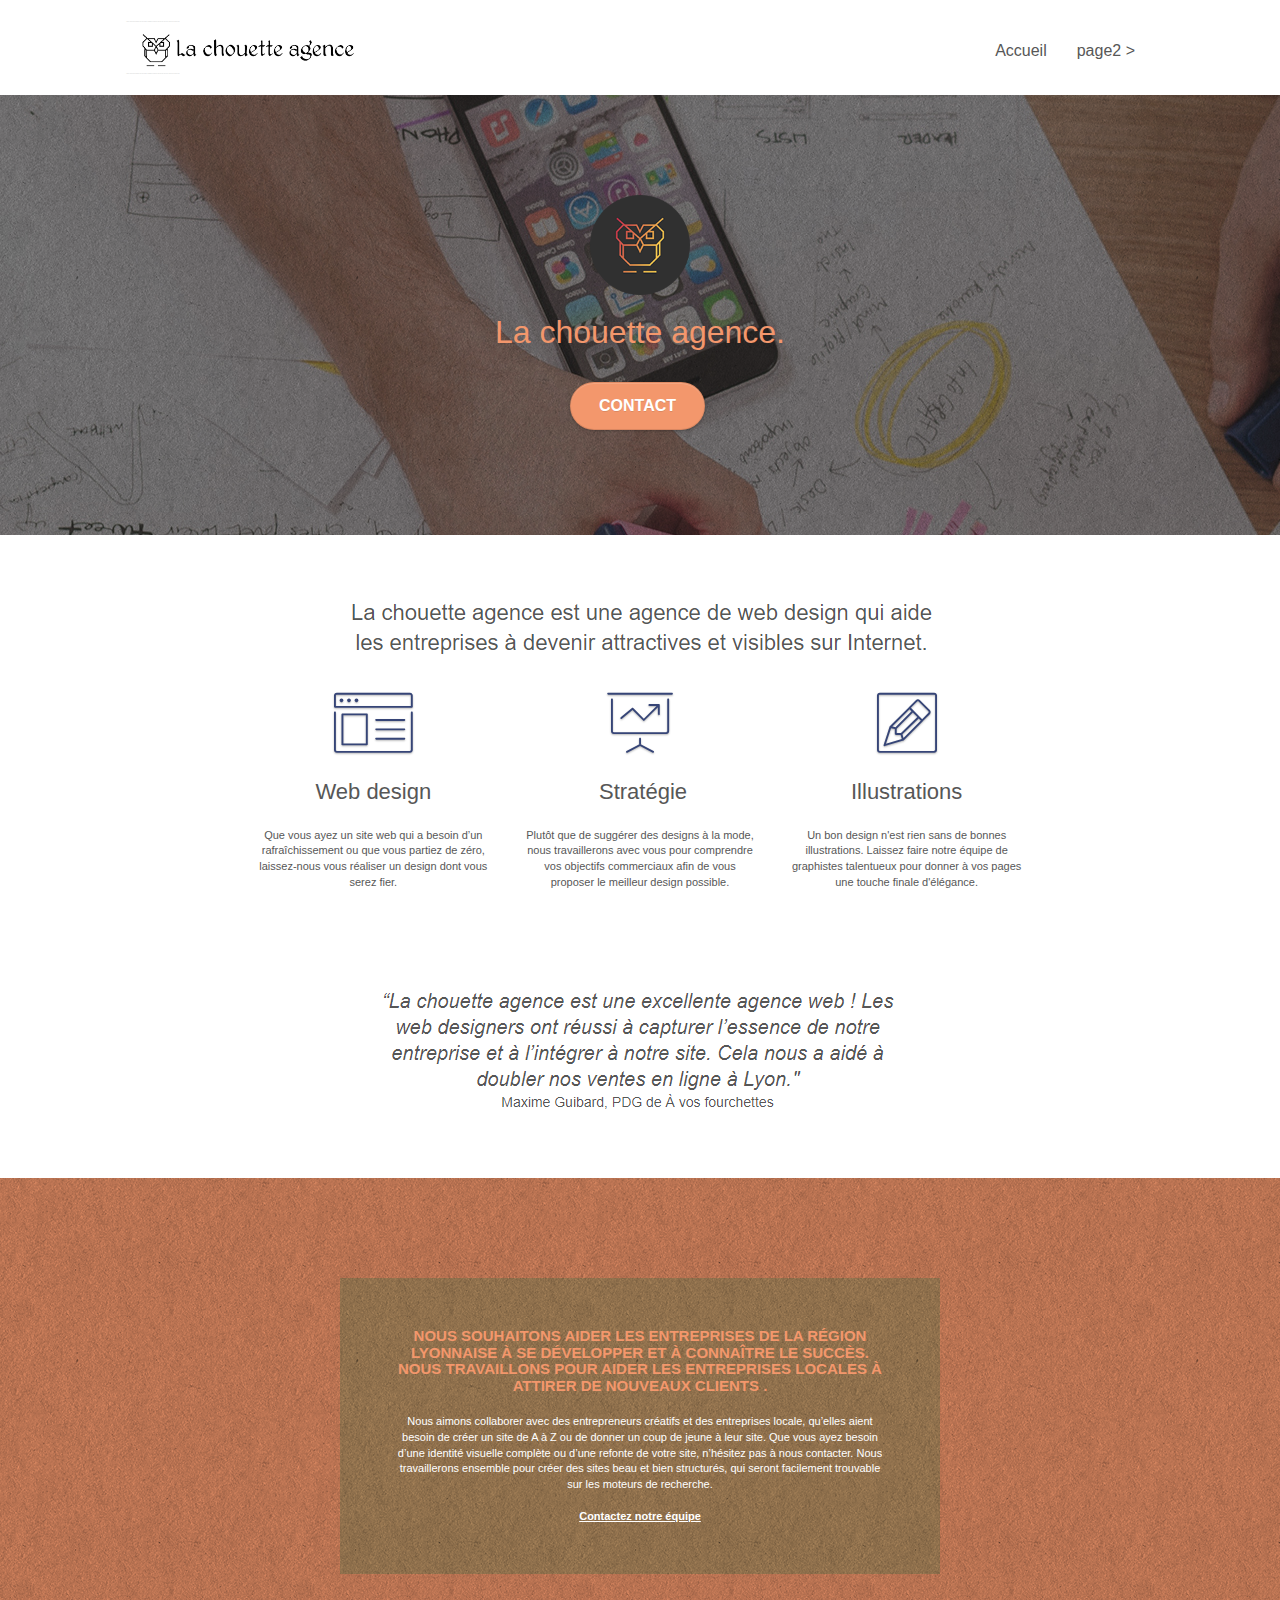
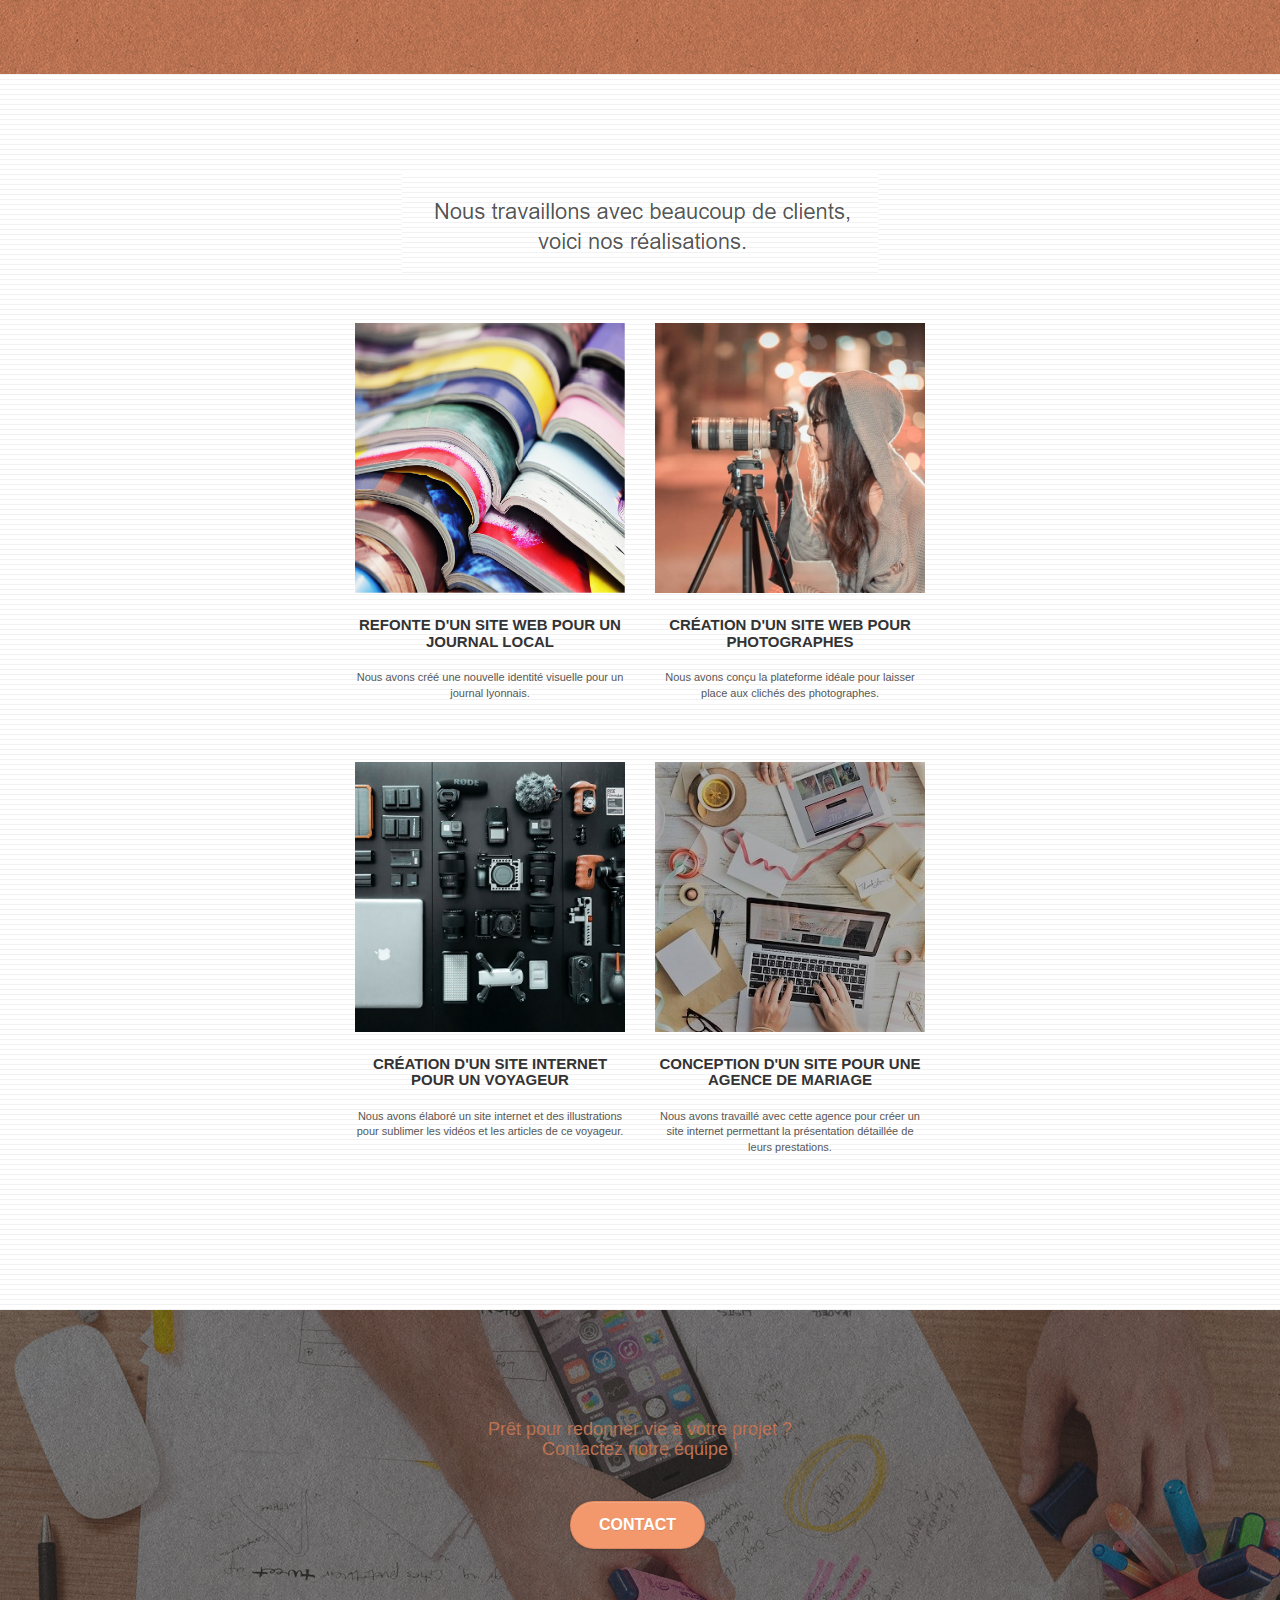
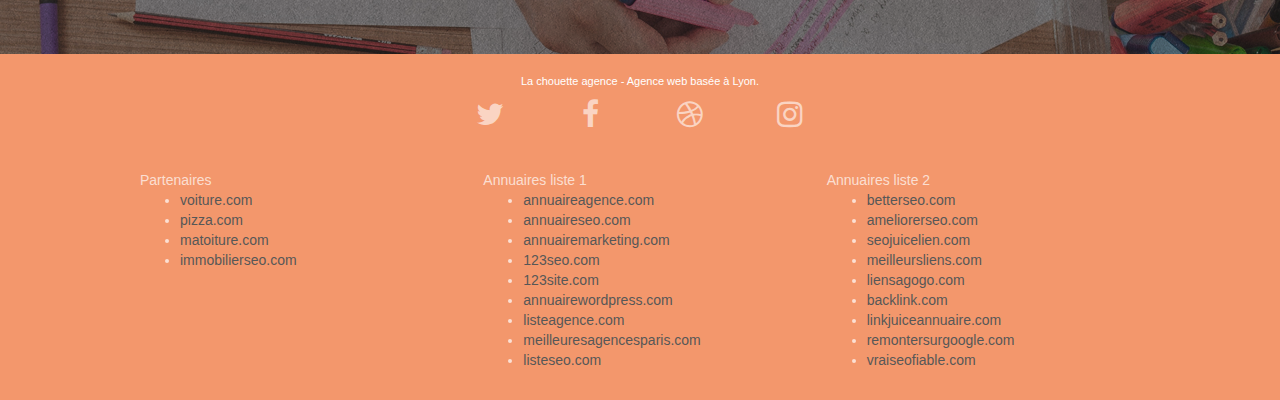
==== commit d3ba0e4d: "5 - Changement d'ordre h1,h2..." ====
--- a/index.html
+++ b/index.html
@@ -105,9 +105,9 @@
 						<div class="text-center">
 							<span class="et-icon-browser sm-shadow icon-dark-slate-blue icons icon-lg"></span>
 						</div>
-						<h3 class="mg-md text-center">
+						<h2 class="mg-md text-center">
 							Web design
-						</h3>
+						</h2>
 						<p class="text-center ">
 							Que vous ayez un site web qui a besoin d&rsquo;un rafraîchissement ou que vous partiez de
 							zéro, laissez-nous vous réaliser un design dont vous serez fier.
@@ -117,9 +117,9 @@
 						<div class="text-center">
 							<span class="et-icon-presentation sm-shadow icon-dark-slate-blue icons icon-lg"></span>
 						</div>
-						<h3 class="mg-md text-center">
+						<h2 class="mg-md text-center">
 							&nbsp;Stratégie
-						</h3>
+						</h2>
 						<p class="text-center ">
 							Plutôt que de suggérer des designs à la mode, nous travaillerons avec vous pour comprendre
 							vos objectifs commerciaux afin de vous proposer le meilleur design possible.<br>
@@ -129,9 +129,9 @@
 						<div class="text-center">
 							<span class="et-icon-edit sm-shadow icon-dark-slate-blue icons icon-lg"></span>
 						</div>
-						<h3 class="mg-md text-center">
+						<h2 class="mg-md text-center">
 							Illustrations
-						</h3>
+						</h2>
 						<p class="text-center ">
 							Un bon design n'est rien sans de bonnes illustrations. Laissez faire notre équipe de
 							graphistes talentueux pour donner à vos pages une touche finale d'élégance.
@@ -155,11 +155,11 @@
 			<div class="container bloc-lg">
 				<div class="row tight-width-whitespace black-background">
 					<div class="col-sm-12">
-						<h2 class="mg-md text-center tc-white">
+						<h3 class="mg-md text-center tc-white">
 							Nous souhaitons aider les entreprises de la région Lyonnaise à se développer et à connaître
 							le succès. Nous travaillons pour aider les entreprises locales à attirer de nouveaux clients
 							.<br>
-						</h2>
+						</h3>
 						<p class="text-center white">
 							Nous aimons collaborer avec des entrepreneurs créatifs et des entreprises locale, qu’elles
 							aient besoin de créer un site de A à Z ou de donner un coup de jeune à leur site. Que vous
@@ -245,9 +245,9 @@
 		<div class="bloc bgc-dark-slate-blue bg-banniere d-bloc bloc-bg-texture texture-paper" id="bloc-5-cta">
 			<div class="container bloc-lg">
 				<div class="row">
-					<h2 class="mg-md text-center tc-white">
+					<h4 class="mg-md text-center tc-white">
 						Prêt pour redonner vie à votre projet ?<br>Contactez notre équipe !
-					</h2>
+					</h4>
 					<div class="col-sm-12 text-center">
 						<a href="page2.html"
 							class="btn btn-atomic-tangerine btn-clean btn-rd btn-lg cta-hero">Contact</a>
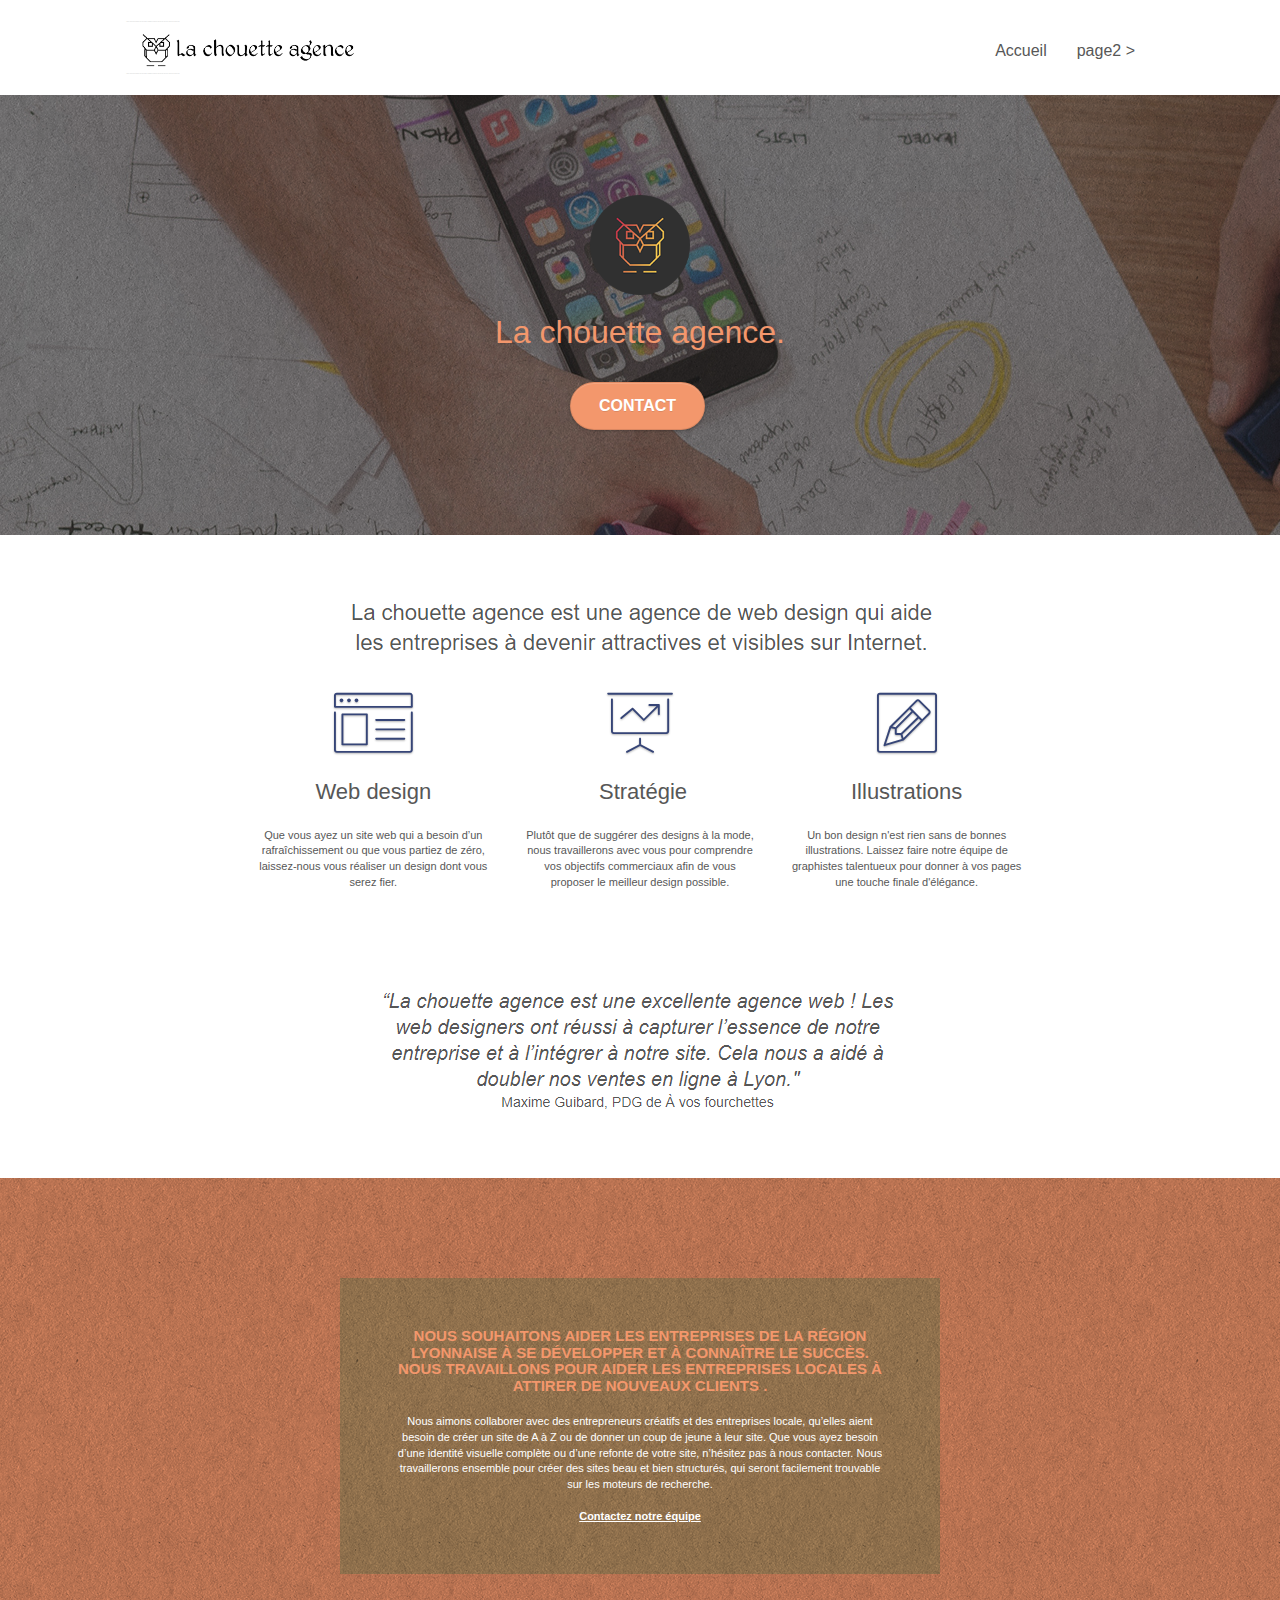
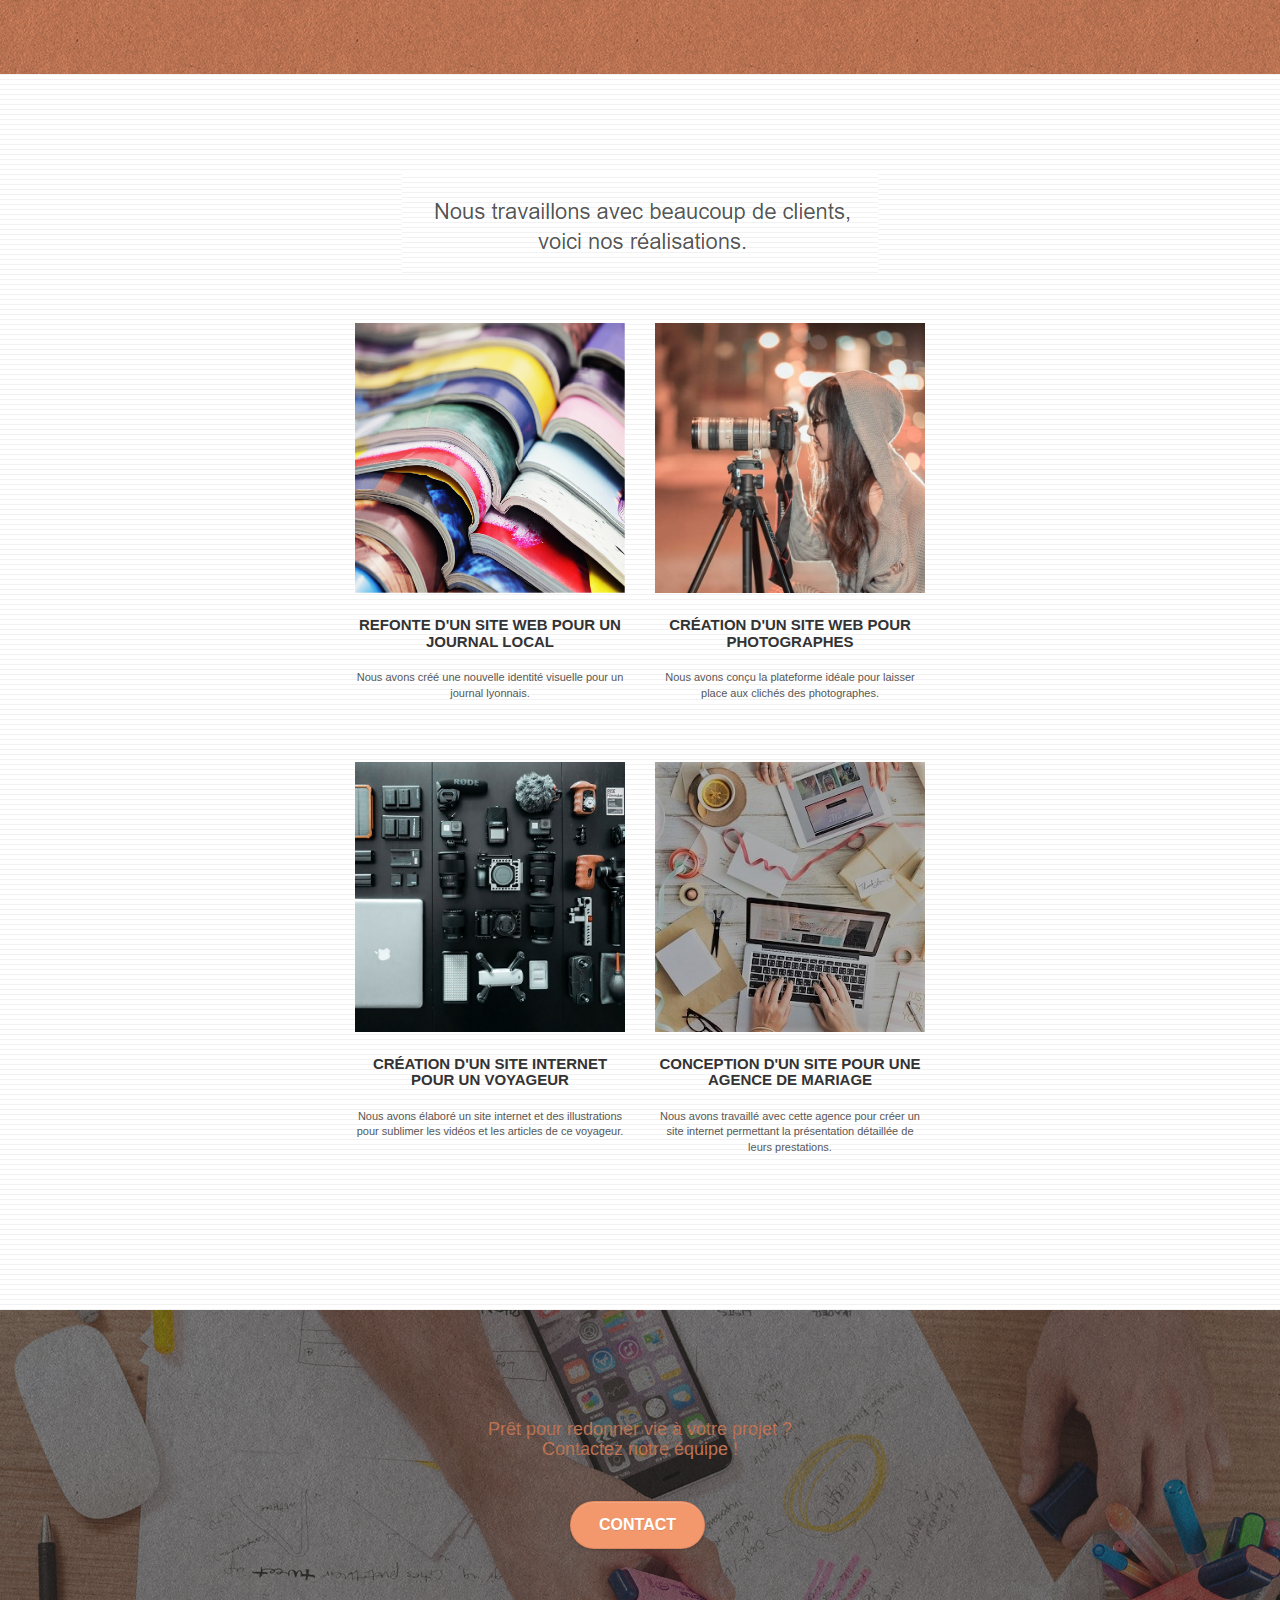
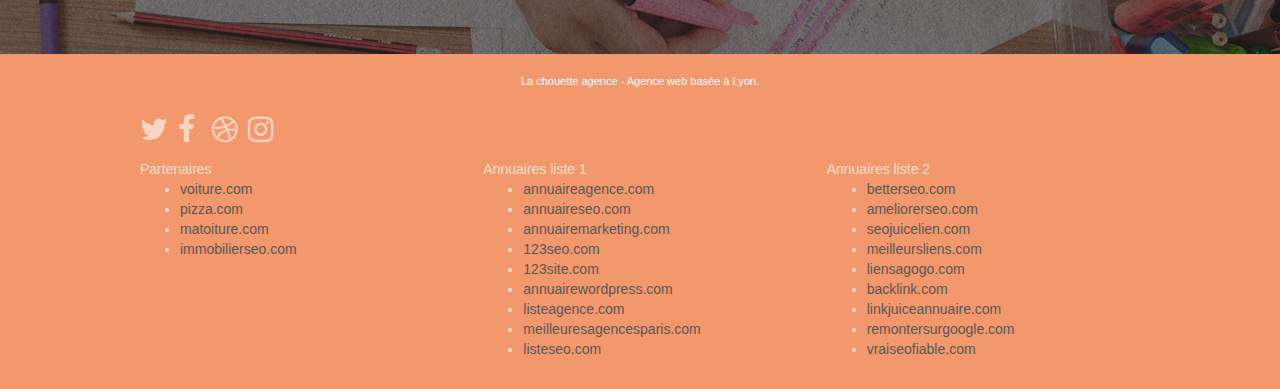
==== commit 114f26c9: "9 - Ajout de métadescription" ====
--- a/index.html
+++ b/index.html
@@ -5,7 +5,7 @@
 	<meta charset="utf-8">
 	<meta name="keywords"
 		content="seo, google, site web, site internet, agence design paris, agence design, agence design,agence design,agence design,agence design,agence design,agence design,agence design,agence design">
-	<meta name="description" content="">
+	<meta name="description" content="La Chouette Agence, Entreprise de Web Design basée à Lyon">
 	<meta name="viewport" content="width=device-width, initial-scale=1.0, viewport-fit=cover">
 	<link rel="shortcut icon" type="image/png" href="favicon.jpg">
 
--- a/style.css
+++ b/style.css
@@ -5,6 +5,10 @@
     overflow-x: hidden;
     -webkit-font-smoothing: antialiased;
     -moz-osx-font-smoothing: grayscale;
+}
+
+img{
+    max-width: 100%;
 }
 
 a,
@@ -274,7 +278,11 @@
 
 .row-no-gutters {
     margin-right: 0;
-    margin-left: 0;
+    margin-left: 0px;
+    align-items: center;
+    justify-content: center;
+    text-align: center;
+
 }
 
 .row.row-no-gutters > [class^="col-"],
@@ -700,8 +708,12 @@
 }
 
 .social {
+    display: flex;
+    flex-direction: row;
+    align-items: center;
+    align-content: center;
     max-width: 400px;
-    margin: auto auto auto auto;
+    margin-right: 10px;
 }
 
 h2 {
@@ -822,7 +834,7 @@
 }
 
 .bg-presentation {
-    background-image: url("img/image-de-presentation.bmp");
+    background-image: url("img/image-de-presentation.jpg");
 }
 
 @media (max-width: 1024px) {
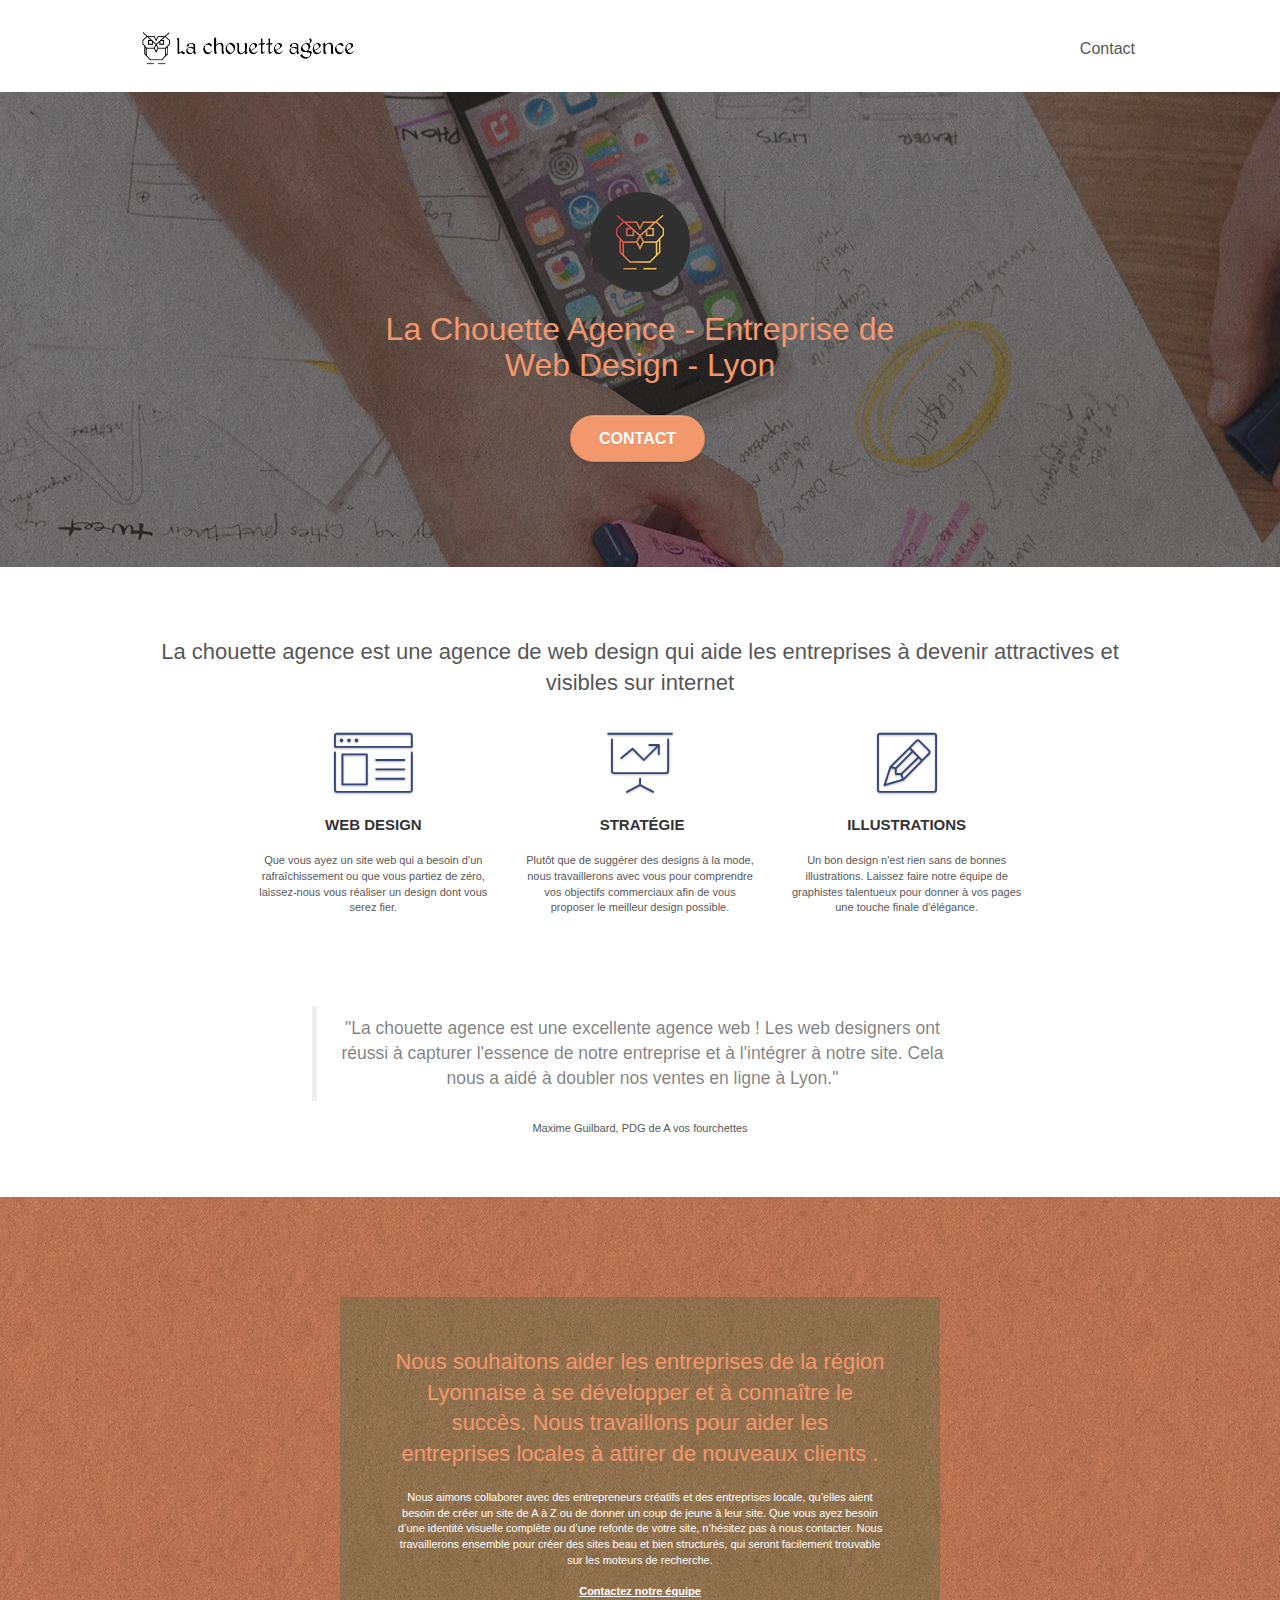
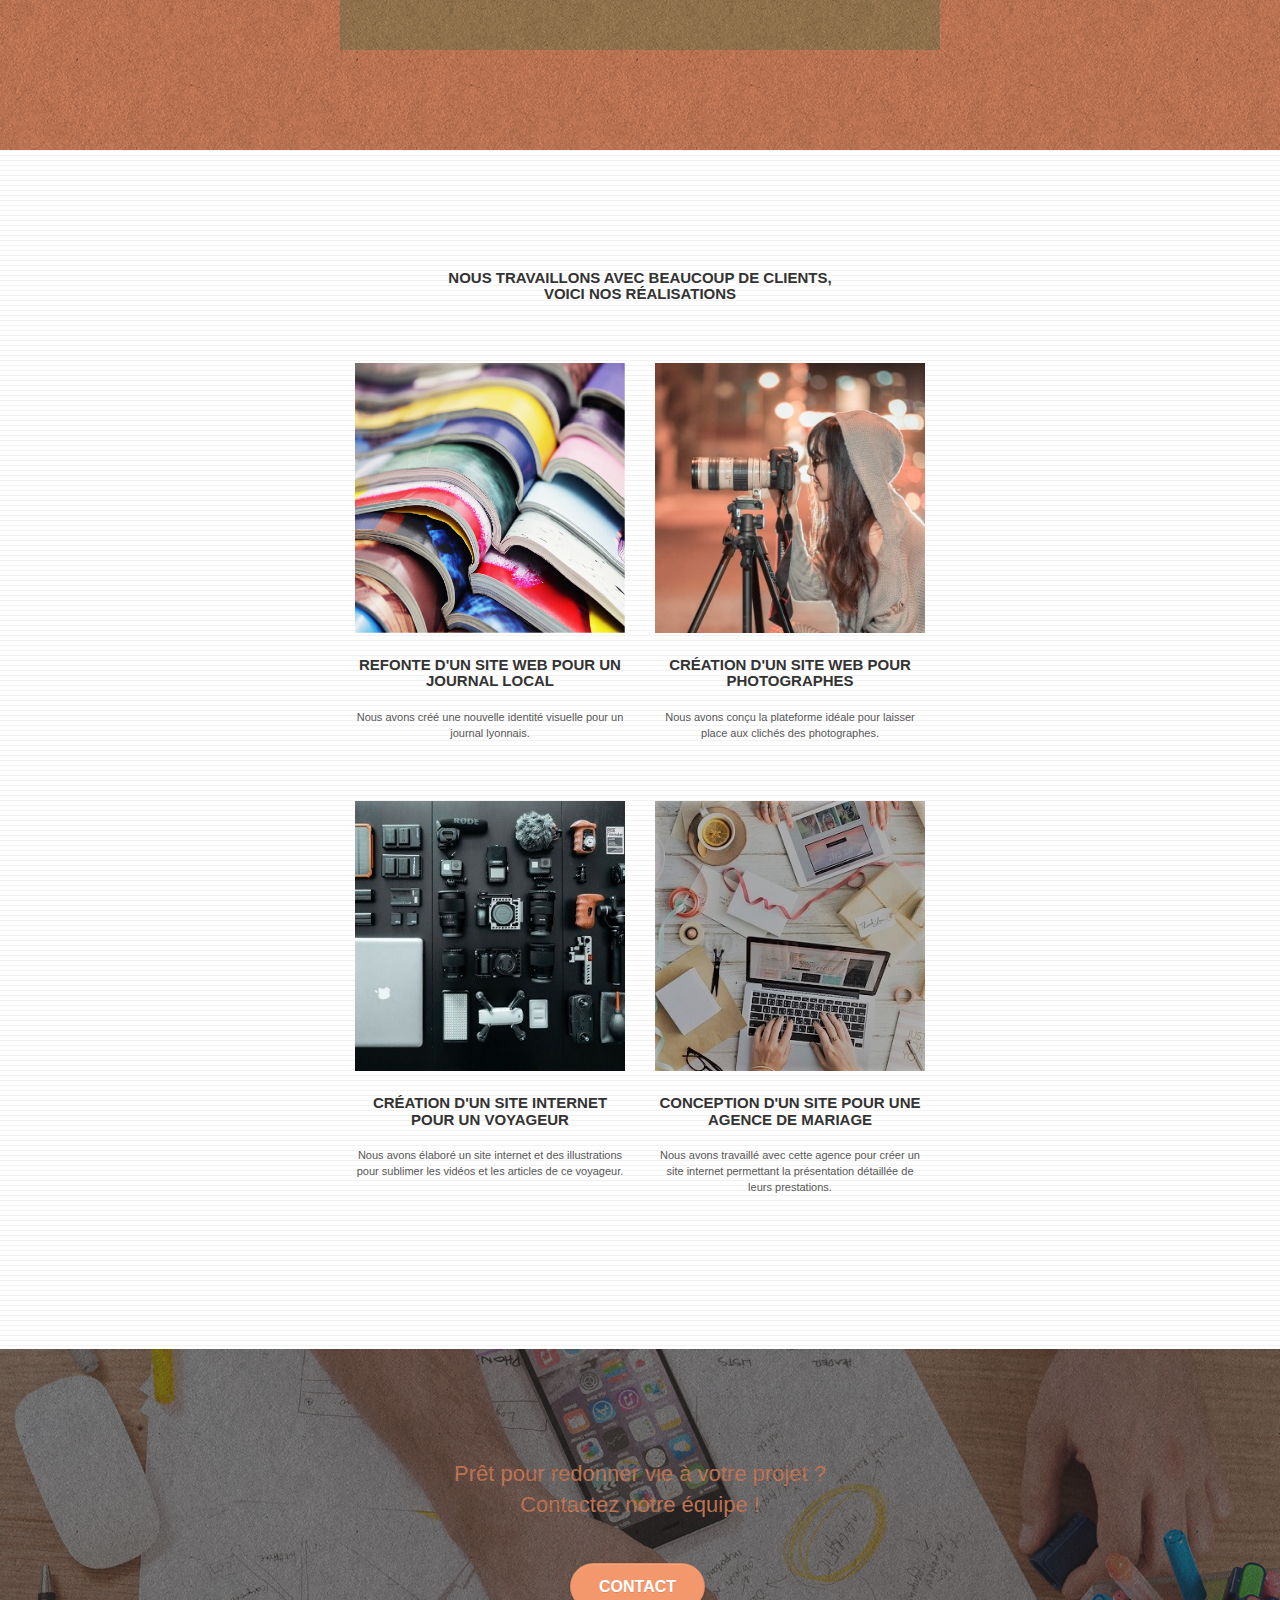
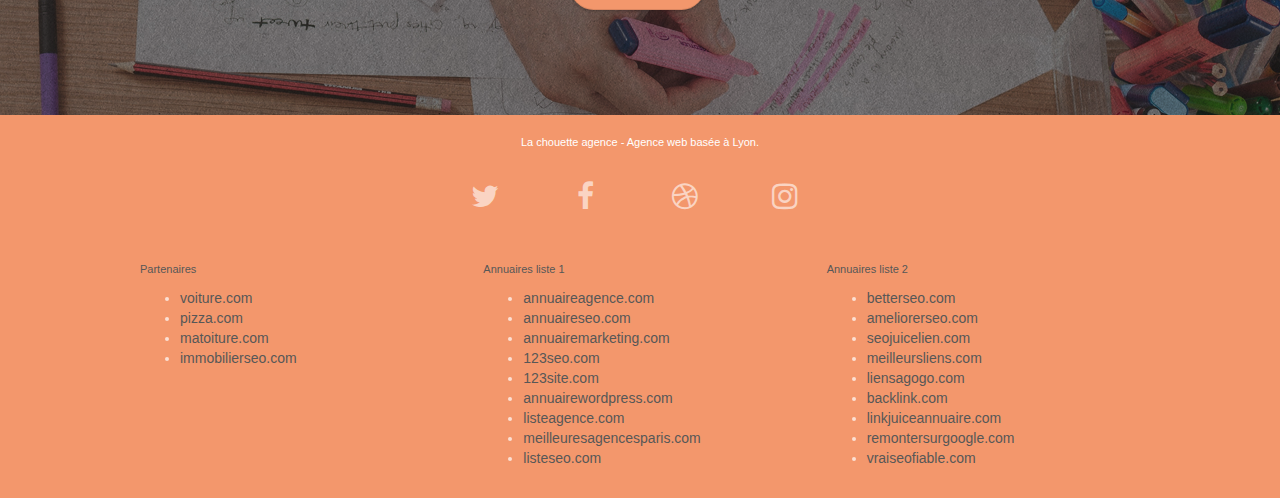
==== commit 24ec308b: "10 - Optimisation des textes et titres" ====
--- a/index.html
+++ b/index.html
@@ -15,328 +15,290 @@
 	<link rel="stylesheet" type="text/css" href="./css/et-line.css">
 
 
-	<script src="./js/jquery-2.1.0.js"></script>
-	<script src="./js/bootstrap.js"></script>
-	<script src="./js/blocs.js"></script>
-	<script src="./js/jquery.touchSwipe.js" defer></script>
-	<script src="./js/gmaps.js"></script>
-
-	<title>.</title>
-
-
-	<!-- Analytics -->
-
-	<!-- Analytics END -->
-
+	<script src="./js/jquery-2.1.0.min.js" defer></script>
+	<script src="./js/bootstrap.min.js" defer></script>
+	<script src="./js/blocs.min.js" defer></script>
+	<script src="./js/jquery.touchSwipe.min.js" defer></script>
+
+    <title>La Chouette Agence - Entreprise de Web Design - Lyon</title>
+
+    
+<!-- Analytics -->
+ 
+<!-- Analytics END -->
+    
 </head>
-
 <body>
-	<!-- Principal conteneur -->
-	<div class="page-container">
-
-		<!-- bloc-0 -->
-		<div class="bloc bgc-white l-bloc " id="bloc-0">
-			<div class="container bloc-sm">
-
-				<nav class="navbar row">
-					<div class="navbar-header">
-						<div class="keywords" style="color:#cccccc;font-size:1px;">Agence web à paris, stratégie web,
-							web design, illustrations, design de site web, site web, web, internet, site internet, site
+<!-- Principal conteneur -->
+<div class="page-container">
+    
+<!-- bloc-0 -->
+<div class="bloc bgc-white l-bloc " id="bloc-0">
+	<div class="container bloc-sm">
+
+		<nav class="navbar row">
+			<div class="navbar-header">
+				<a class="navbar-brand" href="index.html"><img src="img/la-chouette-agence.png" alt="paris web design logo agence web meilleure agence" height="40" /></a>
+				<button id="nav-toggle" type="button" class="ui-navbar-toggle navbar-toggle" data-toggle="collapse" data-target=".navbar-1">
+					<span class="sr-only">Toggle navigation</span><span class="icon-bar"></span><span class="icon-bar"></span><span class="icon-bar"></span>
+				</button>
+			</div>
+			<div class="collapse navbar-collapse navbar-1 special-dropdown-nav">
+				<ul class="site-navigation nav navbar-nav">
+					<li>
+						<a href="page2.html">Contact</a>
+					</li>
+				</ul>
+			</div>
+		</nav>
+	</div>
+</div>
+<!-- bloc-0 END -->
+
+<!-- bloc-1-presentation -->
+<div class="bloc bgc-dark-slate-blue bg-banniere d-bloc bg-t-edge bloc-bg-texture texture-paper b-parallax" id="bloc-1-hero">
+	<div class="container bloc-lg">
+		<div class="row tight-width-whitespace">
+			<div class="col-sm-12">
+				<img src="img/logo.png" class="center-block image-resize-mode" width="100vw" alt="La chouette agence, agence web lyon, création logo lyon" />
+				<h1 class="text-center hero-bloc-text tc-white ">
+					La Chouette Agence - Entreprise de Web Design - Lyon
+				</h1>
+				<div class="text-center">
+					<a href="page2.html" class="btn btn-lg btn-clean btn-rd cta-hero btn-atomic-tangerine" id="cta-hero">Contact</a>
+				</div>
+			</div>
+		</div>
+	</div>
+</div>
+<!-- bloc-1-presentation END -->
+
+<!-- bloc-2-services -->
+<div class="bloc bgc-white l-bloc" id="bloc-2-services">
+	<div class="container bloc-md">
+		<div class="row">
+			<div class="col-sm-12 text-center">
+				<h2>La chouette agence est une agence de web design qui aide les entreprises à devenir attractives et visibles sur internet</h2>
+			</div>
+		</div>
+		<div class="row voffset-lg med-width-whitespace">
+			<div class="col-sm-4">
+				<div class="text-center">
+					<span class="et-icon-browser sm-shadow icon-dark-slate-blue icons icon-lg"></span>
+				</div>
+				<h3 class="mg-md text-center">
+					Web design
+				</h3>
+				<p class="text-center ">
+					Que vous ayez un site web qui a besoin d&rsquo;un rafraîchissement ou que vous partiez de zéro, laissez-nous vous réaliser un design dont vous serez fier.
+				</p>
+			</div>
+			<div class="col-sm-4">
+				<div class="text-center">
+					<span class="et-icon-presentation sm-shadow icon-dark-slate-blue icons icon-lg"></span>
+				</div>
+				<h3 class="mg-md text-center">
+					&nbsp;Stratégie
+				</h3>
+				<p class="text-center ">
+					Plutôt que de suggérer des designs à la mode, nous travaillerons avec vous pour comprendre vos objectifs commerciaux afin de vous proposer le meilleur design possible.<br>
+				</p>
+			</div>
+			<div class="col-sm-4">
+				<div class="text-center">
+					<span class="et-icon-edit sm-shadow icon-dark-slate-blue icons icon-lg"></span>
+				</div>
+				<h3 class="mg-md text-center">
+					Illustrations
+				</h3>
+				<p class="text-center ">
+					Un bon design n'est rien sans de bonnes illustrations. Laissez faire notre équipe de graphistes talentueux pour donner à vos pages une touche finale d'élégance.
+				</p>
+			</div>
+		</div>
+		<div class="row voffset-lg voffset">
+			<div class="col-xs-12 col-md-8 col-md-offset-2 text-center">
+				<div class="blockquote">
+				<blockquote>"La chouette agence est une excellente agence web ! Les web designers ont réussi à capturer l'essence
+					de notre entreprise et à l'intégrer à notre site. Cela nous a aidé à doubler nos ventes en ligne à Lyon."
+				</blockquote>
+				<p>Maxime Guilbard, PDG de A vos fourchettes</p>
+				</div>
+
+			</div>
+		</div>
+	</div>
+</div>
+<!-- bloc-2-services END -->
+
+<!-- bloc-3-what-i-do -->
+<div class="bloc tc-white bgc-atomic-tangerine bg-presentation d-bloc bloc-bg-texture texture-paper b-parallax" id="bloc-3-what-i-do">
+	<div class="container bloc-lg">
+		<div class="row tight-width-whitespace black-background">
+			<div class="col-sm-12">
+				<h2 class="mg-md text-center tc-white">
+					Nous souhaitons aider les entreprises de la région Lyonnaise à se développer et à connaître le succès. Nous travaillons pour aider les entreprises locales à attirer de nouveaux clients .<br>
+				</h2>
+				<p class="text-center white">
+					Nous aimons collaborer avec des entrepreneurs créatifs et des entreprises locale, qu’elles aient besoin de créer un site de A à Z ou de donner un coup de jeune à leur site. Que vous ayez besoin d’une identité visuelle complète ou d’une refonte de votre site, n’hésitez pas à nous contacter. Nous travaillerons ensemble pour créer des sites beau et bien structurés, qui seront facilement trouvable sur les moteurs de recherche. <br><br><a class="ltc-white bold-link" href="page2.html">Contactez notre équipe</a><br>
+				</p>
+			</div>
+		</div>
+	</div>
+</div>
+<!-- bloc-3-what-i-do END -->
+
+<!-- bloc-4-portfolio -->
+<div class="bloc bgc-white bg-lines-h2-bg bg-repeat l-bloc" id="bloc-4-portfolio">
+	<div class="container bloc-lg">
+		<div class="row">
+			<div class="col-sm-12 text-center">
+				<h3>Nous travaillons avec beaucoup de clients,<br /> voici nos réalisations</h3>
+			</div>
+		</div>
+		<div class="row tight-width-whitespace portfolio-row">
+			<div class="col-sm-6">
+				<a href="#" data-lightbox="img/1.jpg" data-gallery-id="gallery-1" data-caption="Refonte d'un site web pour un journal local" data-frame="snapshot-lb"><img src="img/1.jpg" alt="paris web design logo agence web meilleure agence et refonte site web journal" class="img-responsive portfolio-thumb" /></a>
+				<h3 class="mg-md text-center">
+					Refonte d'un site web pour un journal local
+				</h3>
+				<p class="text-center">
+					Nous avons créé une nouvelle identité visuelle pour un journal lyonnais.
+				</p>
+			</div>
+			<div class="col-sm-6">
+				<a href="#" data-lightbox="img/2.jpg" data-gallery-id="gallery-1" data-caption="Création d'un site web pour photographes" data-frame="snapshot-lb"><img src="img/2.jpg" class="img-responsive portfolio-thumb" alt="paris web design logo agence web meilleure agence, Création d'un site web pour photographes" /></a>
+				<h3 class="mg-md text-center">
+					Création d'un site web pour photographes
+				</h3>
+				<p class="text-center">
+					Nous avons conçu la plateforme idéale pour laisser place aux clichés des photographes.
+				</p>
+			</div>
+		</div>
+		<div class="row tight-width-whitespace portfolio-row">
+			<div class="col-sm-6">
+				<a href="#" data-lightbox="img/3.jpg" data-gallery-id="gallery-1" data-caption="Création d'un site internet pour un voyageur" data-frame="snapshot-lb"><img src="img/3.jpg" class="img-responsive portfolio-thumb" alt="paris web design logo agence web meilleure agence, Création d'un site web pour voyageur"/></a>
+				<h3 class="mg-md text-center">
+					Création d'un site internet pour un voyageur
+				</h3>
+				<p class="text-center">
+					Nous avons élaboré un site internet et des illustrations pour sublimer les vidéos et les articles de ce voyageur.
+				</p>
+			</div>
+			<div class="col-sm-6">
+				<a href="#" data-lightbox="img/4.jpg" data-gallery-id="gallery-1" data-caption="Conception d'un site pour une agence de mariage" data-frame="snapshot-lb"><img src="img/4.jpg" class="img-responsive portfolio-thumb" alt="paris web design logo agence web meilleure agence, Création d'un site web pour agence de mariage" /></a>
+				<h3 class="mg-md text-center">
+					Conception d'un site pour une agence de mariage
+				</h3>
+				<p class="text-center">
+					Nous avons travaillé avec cette agence pour créer un site internet permettant la présentation détaillée de leurs prestations.
+				</p>
+			</div>
+		</div>
+	</div>
+</div>
+<!-- bloc-4-portfolio END -->
+
+<!-- ScrollToTop Button -->
+<a class="bloc-button btn btn-d scrollToTop" onclick="scrollToTarget('1')"><span class="fa fa-chevron-up"></span></a>
+<!-- ScrollToTop Button END-->
+
+<!-- bloc-5-cta -->
+<div class="bloc bgc-dark-slate-blue bg-banniere d-bloc bloc-bg-texture texture-paper" id="bloc-5-cta">
+	<div class="container bloc-lg">
+		<div class="row">
+			<h2 class="mg-md text-center tc-white">
+				Prêt pour redonner vie à votre projet ?<br>Contactez notre équipe !
+			</h2>
+			<div class="col-sm-12 text-center">
+				<a href="page2.html" class="btn btn-atomic-tangerine btn-clean btn-rd btn-lg cta-hero">Contact</a>
+			</div>
+		</div>
+	</div>
+</div>
+<!-- bloc-5-cta END -->
+
+<!-- Footer - bloc-8 -->
+<div class="bloc bgc-atomic-tangerine d-bloc" id="bloc-8">
+	<div class="container bloc-sm">
+		<footer class="row">
+			<div class="col-sm-12">
+				<p class="text-center white">
+					La chouette agence - Agence web basée à Lyon.<br>
+				</p>
+				<div class="row row-no-gutters social">
+					<div class="col-sm-3">
+						<div class="text-center" id="twitter">
+							<a class="social" href="index.html"><span class="fa fa-twitter icon-md" title="twitter icon"></span></a>
 						</div>
-						<a class="navbar-brand" href="index.html"><img src="img/la-chouette-agence.png"
-								alt="paris web design logo agence web meilleure agence" height="40" /></a>
-						<div class="keywords" style="color:#cccccc;font-size:1px;">Agence web à paris, stratégie web,
-							web design, illustrations, design de site web, site web, web, internet, site internet, site
+					</div>
+					<div class="col-sm-3">
+						<div class="text-center" id="facebook">
+							<a class="social" href="index.html"><span class="fa fa-facebook icon-md" tile="facebook icon">	</span></a>
 						</div>
-						<button id="nav-toggle" type="button" class="ui-navbar-toggle navbar-toggle"
-							data-toggle="collapse" data-target=".navbar-1">
-							<span class="sr-only">Toggle navigation</span><span class="icon-bar"></span><span
-								class="icon-bar"></span><span class="icon-bar"></span>
-						</button>
-					</div>
-					<div class="collapse navbar-collapse navbar-1 special-dropdown-nav">
-						<ul class="site-navigation nav navbar-nav">
-							<li>
-								<a href="index.html">Accueil</a>
-							</li>
-							<li>
-							</li>
-							<li>
-								<a href="page2.html">page2 &gt;</a>
-							</li>
+					</div>
+					<div class="col-sm-3">
+						<div class="text-center" id="dribble">
+							<a class="social" href="index.html"><span class="fa fa-dribbble icon-md" title="dribble icon"></span></a>
+						</div>
+					</div>
+					<div class="col-sm-3">
+						<div class="text-center" id="instagram">
+							<a class="social" href="index.html"><span class="fa fa-instagram icon-md" title="instagram logo"></span></a>
+						</div>
+					</div>
+				</div>
+				<br />
+				<div class="row">
+					<div class="col-sm-4">
+						<p>Partenaires</p>
+							<ul>
+								<li><a href="voiture.com">voiture.com</a></li>
+								<li><a href="pizza.com">pizza.com</a></li>
+								<li><a href="matoiture.com">matoiture.com</a></li>
+								<li><a href="immobilierseo.com">immobilierseo.com</a></li>
+							</ul>		
+					</div>
+
+					<div class="col-sm-4">
+					<p>Annuaires liste 1</p>
+						<ul>
+							<li><a href="annuaireagence.com">annuaireagence.com</a></li>
+							<li><a href="annuaireseo.com">annuaireseo.com</a></li>
+							<li><a href="annuairemarketing.com">annuairemarketing.com</a></li>
+							<li><a href="123seoture.com">123seo.com</a></li>
+							<li><a href="123site.com">123site.com</a></li>
+							<li><a href="annuairewordpress.com">annuairewordpress.com</a></li>
+							<li><a href="listeagence.com">listeagence.com</a></li>
+							<li><a href="meilleuresagencesparis.com">meilleuresagencesparis.com</a></li>
+							<li><a href="listeseo.com">listeseo.com</a></li>
 						</ul>
 					</div>
-				</nav>
-			</div>
-		</div>
-		<!-- bloc-0 END -->
-
-		<!-- bloc-1-presentation -->
-		<div class="bloc bgc-dark-slate-blue bg-banniere d-bloc bg-t-edge bloc-bg-texture texture-paper b-parallax"
-			id="bloc-1-hero">
-			<div class="container bloc-lg">
-				<div class="row tight-width-whitespace">
-					<div class="col-sm-12">
-						<img src="img/logo.png" class="center-block image-resize-mode" width="100"
-							alt="La chouette agence, agence web paris, création logo paris" />
-						<h1 class="text-center hero-bloc-text tc-white ">
-							La chouette agence.
-						</h1>
-						<div class="text-center">
-							<a href="page2.html" class="btn btn-lg btn-clean btn-rd cta-hero btn-atomic-tangerine"
-								id="cta-hero">Contact</a>
-						</div>
-					</div>
-				</div>
-			</div>
-		</div>
-		<!-- bloc-1-presentation END -->
-
-		<!-- bloc-2-services -->
-		<div class="bloc bgc-white l-bloc" id="bloc-2-services">
-			<div class="container bloc-md">
-				<div class="row">
-					<div class="col-sm-12 text-center">
-						<img alt="agence web, agence web paris, web design paris, stratégie web" src="img/title.png" />
-					</div>
-				</div>
-				<div class="row voffset-lg med-width-whitespace">
+
 					<div class="col-sm-4">
-						<div class="text-center">
-							<span class="et-icon-browser sm-shadow icon-dark-slate-blue icons icon-lg"></span>
-						</div>
-						<h2 class="mg-md text-center">
-							Web design
-						</h2>
-						<p class="text-center ">
-							Que vous ayez un site web qui a besoin d&rsquo;un rafraîchissement ou que vous partiez de
-							zéro, laissez-nous vous réaliser un design dont vous serez fier.
-						</p>
-					</div>
-					<div class="col-sm-4">
-						<div class="text-center">
-							<span class="et-icon-presentation sm-shadow icon-dark-slate-blue icons icon-lg"></span>
-						</div>
-						<h2 class="mg-md text-center">
-							&nbsp;Stratégie
-						</h2>
-						<p class="text-center ">
-							Plutôt que de suggérer des designs à la mode, nous travaillerons avec vous pour comprendre
-							vos objectifs commerciaux afin de vous proposer le meilleur design possible.<br>
-						</p>
-					</div>
-					<div class="col-sm-4">
-						<div class="text-center">
-							<span class="et-icon-edit sm-shadow icon-dark-slate-blue icons icon-lg"></span>
-						</div>
-						<h2 class="mg-md text-center">
-							Illustrations
-						</h2>
-						<p class="text-center ">
-							Un bon design n'est rien sans de bonnes illustrations. Laissez faire notre équipe de
-							graphistes talentueux pour donner à vos pages une touche finale d'élégance.
-						</p>
-					</div>
-				</div>
-				<div class="row voffset-lg voffset">
-					<div class="col-xs-12 col-md-8 col-md-offset-2 text-center">
-						<img alt="agence web, agence web paris, web design paris, stratégie web"
-							src="img/citation.png" />
-
-					</div>
-				</div>
-			</div>
-		</div>
-		<!-- bloc-2-services END -->
-
-		<!-- bloc-3-what-i-do -->
-		<div class="bloc tc-white bgc-atomic-tangerine bg-presentation d-bloc bloc-bg-texture texture-paper b-parallax"
-			id="bloc-3-what-i-do">
-			<div class="container bloc-lg">
-				<div class="row tight-width-whitespace black-background">
-					<div class="col-sm-12">
-						<h3 class="mg-md text-center tc-white">
-							Nous souhaitons aider les entreprises de la région Lyonnaise à se développer et à connaître
-							le succès. Nous travaillons pour aider les entreprises locales à attirer de nouveaux clients
-							.<br>
-						</h3>
-						<p class="text-center white">
-							Nous aimons collaborer avec des entrepreneurs créatifs et des entreprises locale, qu’elles
-							aient besoin de créer un site de A à Z ou de donner un coup de jeune à leur site. Que vous
-							ayez besoin d’une identité visuelle complète ou d’une refonte de votre site, n’hésitez pas à
-							nous contacter. Nous travaillerons ensemble pour créer des sites beau et bien structurés,
-							qui seront facilement trouvable sur les moteurs de recherche. <br><br><a
-								class="ltc-white bold-link" href="page2.html">Contactez notre équipe</a><br>
-						</p>
-					</div>
-				</div>
-			</div>
-		</div>
-		<!-- bloc-3-what-i-do END -->
-
-		<!-- bloc-4-portfolio -->
-		<div class="bloc bgc-white bg-lines-h2-bg bg-repeat l-bloc" id="bloc-4-portfolio">
-			<div class="container bloc-lg">
-				<div class="row">
-					<div class="col-sm-12 text-center">
-						<img alt="agence web, agence web paris, web design paris, stratégie web" src="img/title2.png" />
-					</div>
-				</div>
-				<div class="row tight-width-whitespace portfolio-row">
-					<div class="col-sm-6">
-						<a href="#" data-lightbox="img/1.jpg" data-gallery-id="gallery-1"
-							data-caption="Refonte d'un site web pour un journal local" data-frame="snapshot-lb"><img
-								src="img/1.jpg"
-								alt="paris web design logo agence web meilleure agence et refonte site web journal"
-								class="img-responsive portfolio-thumb" /></a>
-						<h3 class="mg-md text-center">
-							Refonte d'un site web pour un journal local
-						</h3>
-						<p class="text-center">
-							Nous avons créé une nouvelle identité visuelle pour un journal lyonnais.
-						</p>
-					</div>
-					<div class="col-sm-6">
-						<a href="#" data-lightbox="img/2.jpg" data-gallery-id="gallery-1"
-							data-caption="Création d'un site web pour photographes" data-frame="snapshot-lb"><img
-								src="img/2.jpg" class="img-responsive portfolio-thumb"
-								alt="paris web design logo agence web meilleure agence, Création d'un site web pour photographes" /></a>
-						<h3 class="mg-md text-center">
-							Création d'un site web pour photographes
-						</h3>
-						<p class="text-center">
-							Nous avons conçu la plateforme idéale pour laisser place aux clichés des photographes.
-						</p>
-					</div>
-				</div>
-				<div class="row tight-width-whitespace portfolio-row">
-					<div class="col-sm-6">
-						<a href="#" data-lightbox="img/3.bmp" data-gallery-id="gallery-1"
-							data-caption="Création d'un site internet pour un voyageur" data-frame="snapshot-lb"><img
-								src="img/3.bmp" class="img-responsive portfolio-thumb"
-								alt="paris web design logo agence web meilleure agence, Création d'un site web pour voyageur" /></a>
-						<h3 class="mg-md text-center">
-							Création d'un site internet pour un voyageur
-						</h3>
-						<p class="text-center">
-							Nous avons élaboré un site internet et des illustrations pour sublimer les vidéos et les
-							articles de ce voyageur.
-						</p>
-					</div>
-					<div class="col-sm-6">
-						<a href="#" data-lightbox="img/4.bmp" data-gallery-id="gallery-1"
-							data-caption="Conception d'un site pour une agence de mariage" data-frame="snapshot-lb"><img
-								src="img/4.bmp" class="img-responsive portfolio-thumb"
-								alt="paris web design logo agence web meilleure agence, Création d'un site web pour agence de mariage" /></a>
-						<h3 class="mg-md text-center">
-							Conception d'un site pour une agence de mariage
-						</h3>
-						<p class="text-center">
-							Nous avons travaillé avec cette agence pour créer un site internet permettant la
-							présentation détaillée de leurs prestations.
-						</p>
-					</div>
-				</div>
-			</div>
-		</div>
-		<!-- bloc-4-portfolio END -->
-
-		<!-- bloc-5-cta -->
-		<div class="bloc bgc-dark-slate-blue bg-banniere d-bloc bloc-bg-texture texture-paper" id="bloc-5-cta">
-			<div class="container bloc-lg">
-				<div class="row">
-					<h4 class="mg-md text-center tc-white">
-						Prêt pour redonner vie à votre projet ?<br>Contactez notre équipe !
-					</h4>
-					<div class="col-sm-12 text-center">
-						<a href="page2.html"
-							class="btn btn-atomic-tangerine btn-clean btn-rd btn-lg cta-hero">Contact</a>
-					</div>
-				</div>
-			</div>
-		</div>
-		<!-- bloc-5-cta END -->
-
-		<!-- Footer - bloc-8 -->
-		<div class="bloc bgc-atomic-tangerine d-bloc" id="bloc-8">
-			<div class="container bloc-sm">
-				<div class="row">
-					<div class="col-sm-12">
-						<p class="text-center white">
-							La chouette agence - Agence web basée à Lyon.<br>
-						</p>
-						<div class="row row-no-gutters social">
-							<div class="col-sm-3">
-								<div class="text-center">
-									<a class="social" title="twitter" href="index.html"><span class="fa fa-twitter icon-md"></span></a>
-								</div>
-							</div>
-							<div class="col-sm-3">
-								<div class="text-center">
-									<a class="social" title="facebook" href="index.html"><span class="fa fa-facebook icon-md"></span></a>
-								</div>
-							</div>
-							<div class="col-sm-3">
-								<div class="text-center">
-									<a class="social" title="dribble" href="index.html"><span class="fa fa-dribbble icon-md"></span></a>
-								</div>
-							</div>
-							<div class="col-sm-3">
-								<div class="text-center">
-									<a class="social" title="instagram" href="index.html"><span
-											class="fa fa-instagram icon-md"></span></a>
-								</div>
-							</div>
-							<div class="keywords" style="color:#F3976C;">Agence web à paris, stratégie web, web design,
-								illustrations, design de site web, site web, web, internet, site internet, site</div>
-						</div>
-						<div class="row">
-							<div class="col-sm-4">
-								Partenaires
-								<ul>
-									<li><a href="voiture.com">voiture.com</a></li>
-									<li><a href="pizza.com">pizza.com</a></li>
-									<li><a href="matoiture.com">matoiture.com</a></li>
-									<li><a href="immobilierseo.com">immobilierseo.com</a></li>
-								</ul>
-							</div>
-							<div class="col-sm-4">
-								Annuaires liste 1
-								<ul>
-									<li><a href="annuaireagence.com">annuaireagence.com</a></li>
-									<li><a href="annuaireseo.com">annuaireseo.com</a></li>
-									<li><a href="annuairemarketing.com">annuairemarketing.com</a></li>
-									<li><a href="123seoture.com">123seo.com</a></li>
-									<li><a href="123site.com">123site.com</a></li>
-									<li><a href="annuairewordpress.com">annuairewordpress.com</a></li>
-									<li><a href="listeagence.com">listeagence.com</a></li>
-									<li><a href="meilleuresagencesparis.com">meilleuresagencesparis.com</a></li>
-									<li><a href="listeseo.com">listeseo.com</a></li>
-								</ul>
-							</div>
-							<div class="col-sm-4">
-								Annuaires liste 2
-								<ul>
-									<li><a href="betterseo.com">betterseo.com</a></li>
-									<li><a href="ameliorerseo.com">ameliorerseo.com</a></li>
-									<li><a href="seojuicelien.com">seojuicelien.com</a></li>
-									<li><a href="meilleursliens.com">meilleursliens.com</a></li>
-									<li><a href="liensagogo.com">liensagogo.com</a></li>
-									<li><a href="backlink.com">backlink.com</a></li>
-									<li><a href="linkjuiceannuaire.com">linkjuiceannuaire.com</a></li>
-									<li><a href="remontersurgoogle.com">remontersurgoogle.com</a></li>
-									<li><a href="vraiseofiable.com">vraiseofiable.com</a></li>
-								</ul>
-							</div>
-						</div>
-					</div>
-				</div>
-			</div>
-		</div>
-		<!-- Footer - bloc-8 END -->
-
-	</div>
-	<!-- Principal conteneur END -->
+						<p>Annuaires liste 2</p>
+						<ul>
+							<li><a href="betterseo.com">betterseo.com</a></li>
+							<li><a href="ameliorerseo.com">ameliorerseo.com</a></li>
+							<li><a href="seojuicelien.com">seojuicelien.com</a></li>
+							<li><a href="meilleursliens.com">meilleursliens.com</a></li>
+							<li><a href="liensagogo.com">liensagogo.com</a></li>
+							<li><a href="backlink.com">backlink.com</a></li>
+							<li><a href="linkjuiceannuaire.com">linkjuiceannuaire.com</a></li>
+							<li><a href="remontersurgoogle.com">remontersurgoogle.com</a></li>
+							<li><a href="vraiseofiable.com">vraiseofiable.com</a></li>
+						</ul>
+					</div>
+				</div>
+			</div>
+		</footer>
+	</div>
+</div>
+<!-- Footer - bloc-8 END -->
+
+</div>
+<!-- Principal conteneur END -->
 
 
 </body>
--- a/style.css
+++ b/style.css
@@ -277,8 +277,7 @@
 }
 
 .row-no-gutters {
-    margin-right: 0;
-    margin-left: 0px;
+    margin : 30px 0 30px 300px;
     align-items: center;
     justify-content: center;
     text-align: center;
@@ -689,6 +688,7 @@
 }
 
 .tight-width-whitespace {
+    font-size: 15px;
     max-width: 600px;
     margin: auto auto auto auto;
 }
@@ -708,10 +708,10 @@
 }
 
 .social {
-    display: flex;
     flex-direction: row;
     align-items: center;
-    align-content: center;
+    justify-content: center;
+    text-align: center;
     max-width: 400px;
     margin-right: 10px;
 }
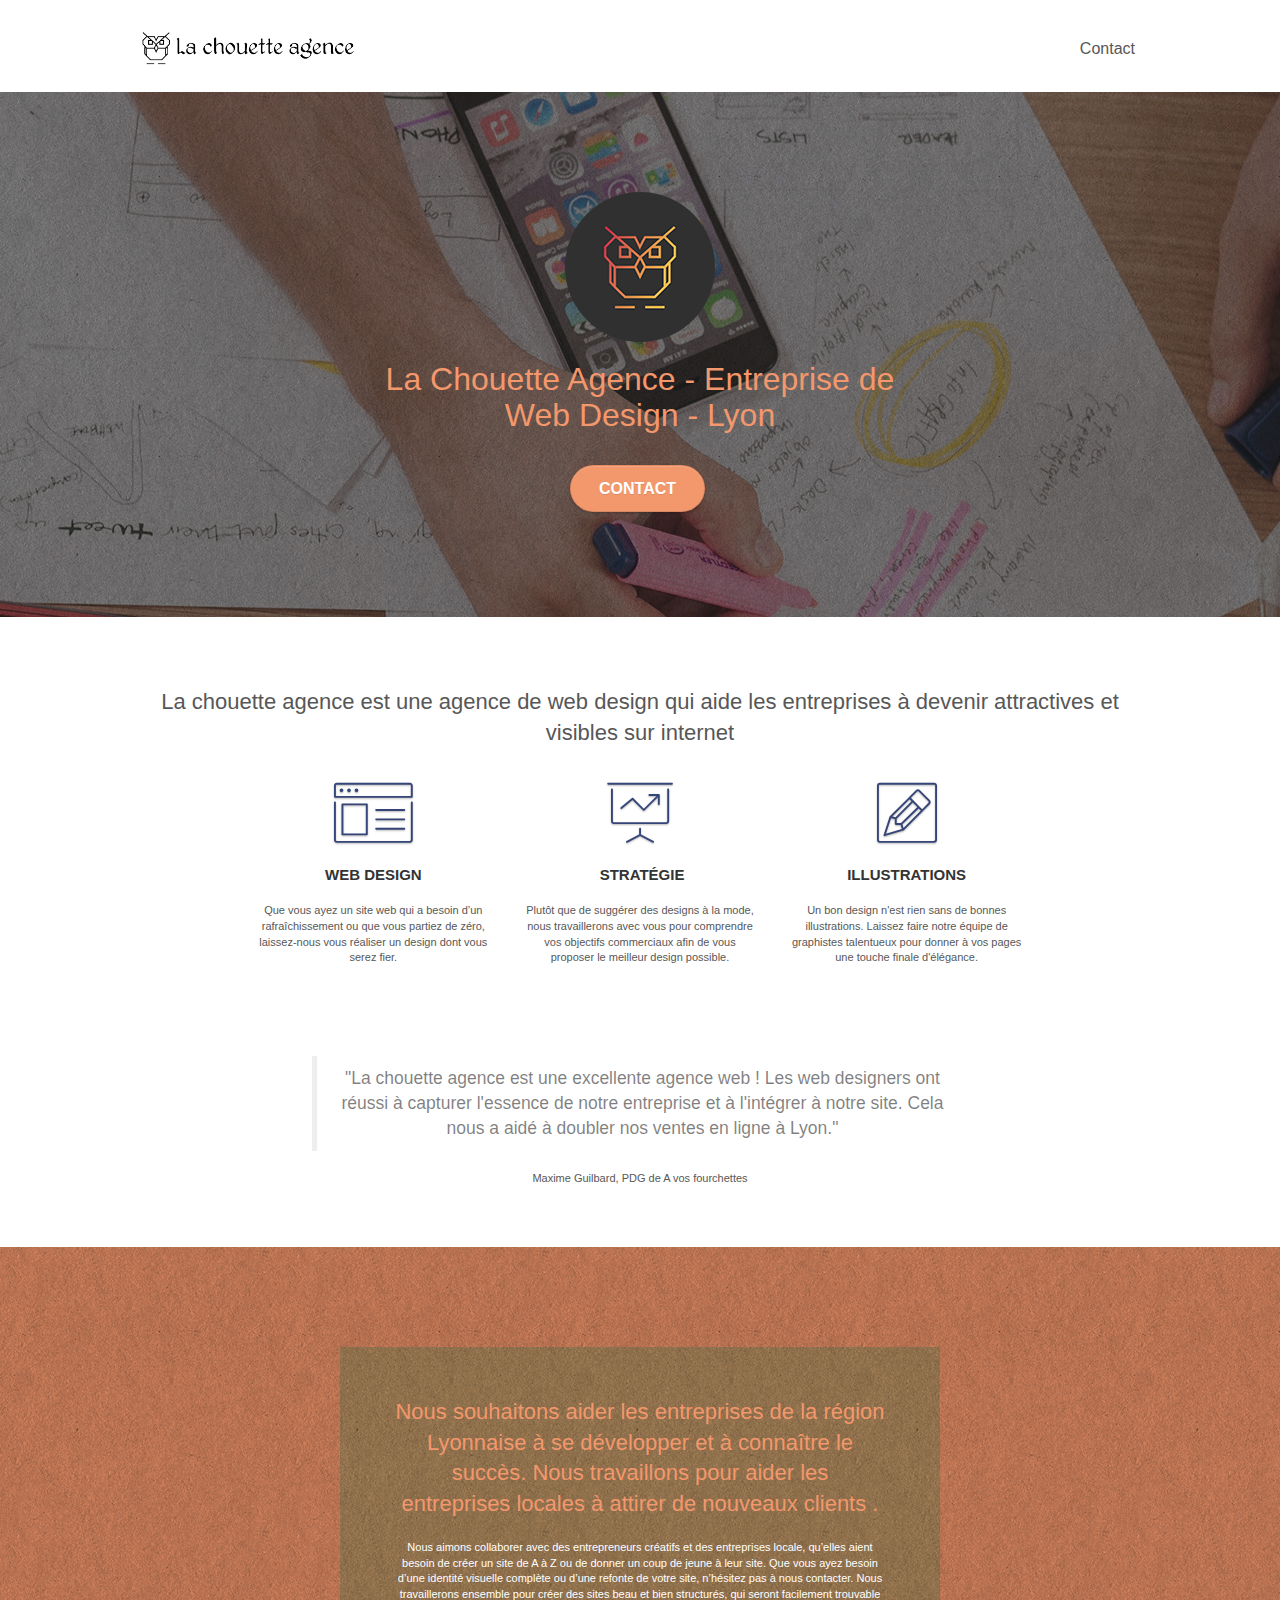
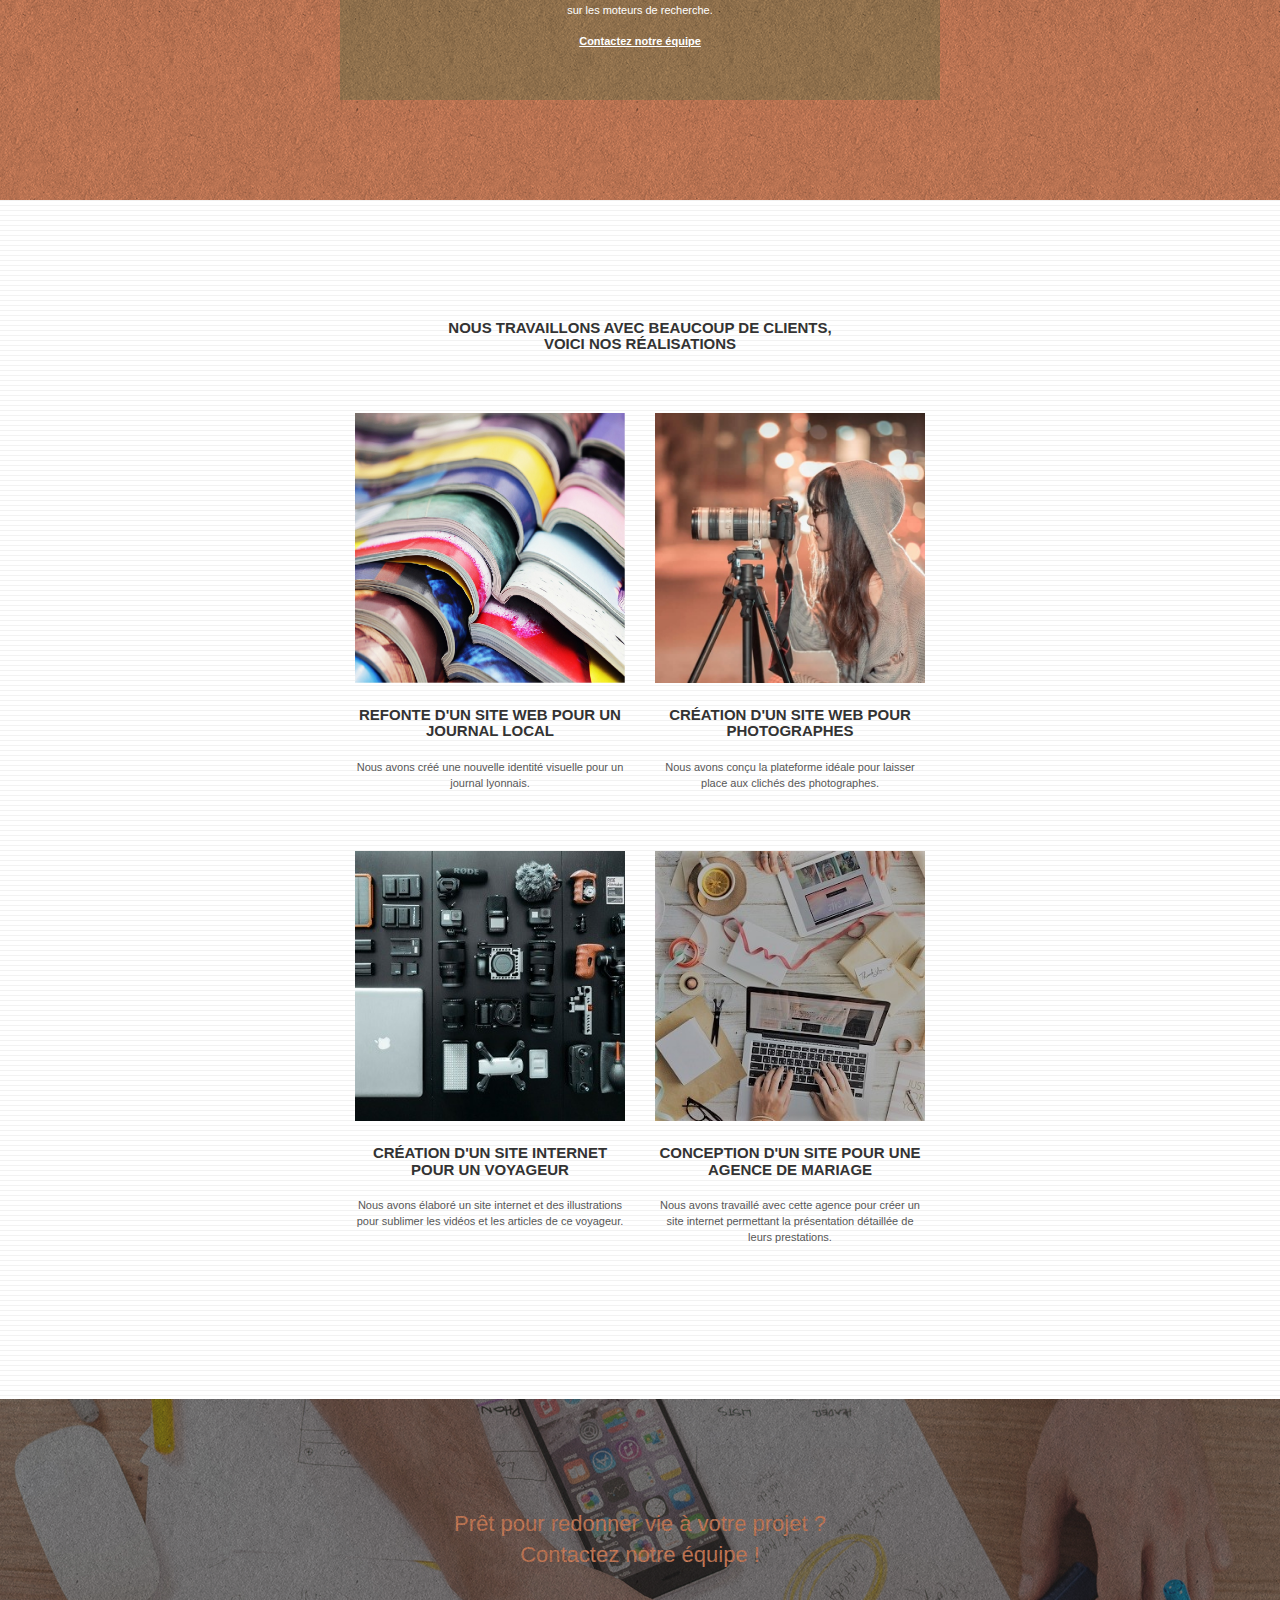
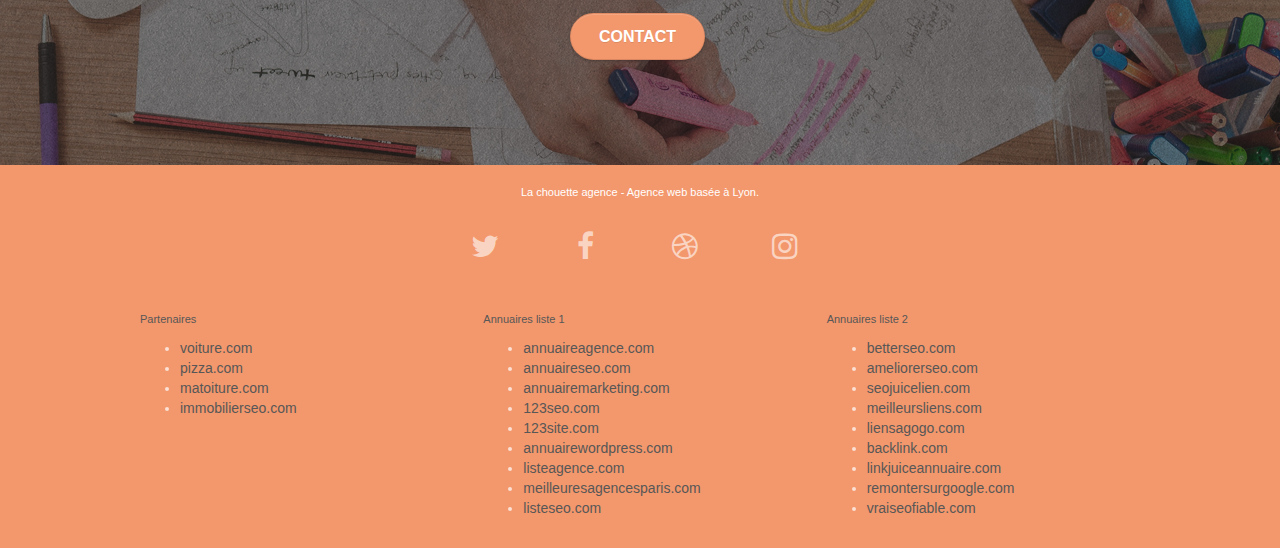
==== commit 78682c7b: "W3C" ====
--- a/index.html
+++ b/index.html
@@ -60,7 +60,7 @@
 	<div class="container bloc-lg">
 		<div class="row tight-width-whitespace">
 			<div class="col-sm-12">
-				<img src="img/logo.png" class="center-block image-resize-mode" width="100vw" alt="La chouette agence, agence web lyon, création logo lyon" />
+				<img src="img/logo.png" class="center-block image-resize-mode logo" alt="La chouette agence, agence web lyon, création logo lyon" />
 				<h1 class="text-center hero-bloc-text tc-white ">
 					La Chouette Agence - Entreprise de Web Design - Lyon
 				</h1>
@@ -235,7 +235,7 @@
 					</div>
 					<div class="col-sm-3">
 						<div class="text-center" id="facebook">
-							<a class="social" href="index.html"><span class="fa fa-facebook icon-md" tile="facebook icon">	</span></a>
+							<a class="social" href="index.html"><span class="fa fa-facebook icon-md" title="facebook icon">	</span></a>
 						</div>
 					</div>
 					<div class="col-sm-3">
